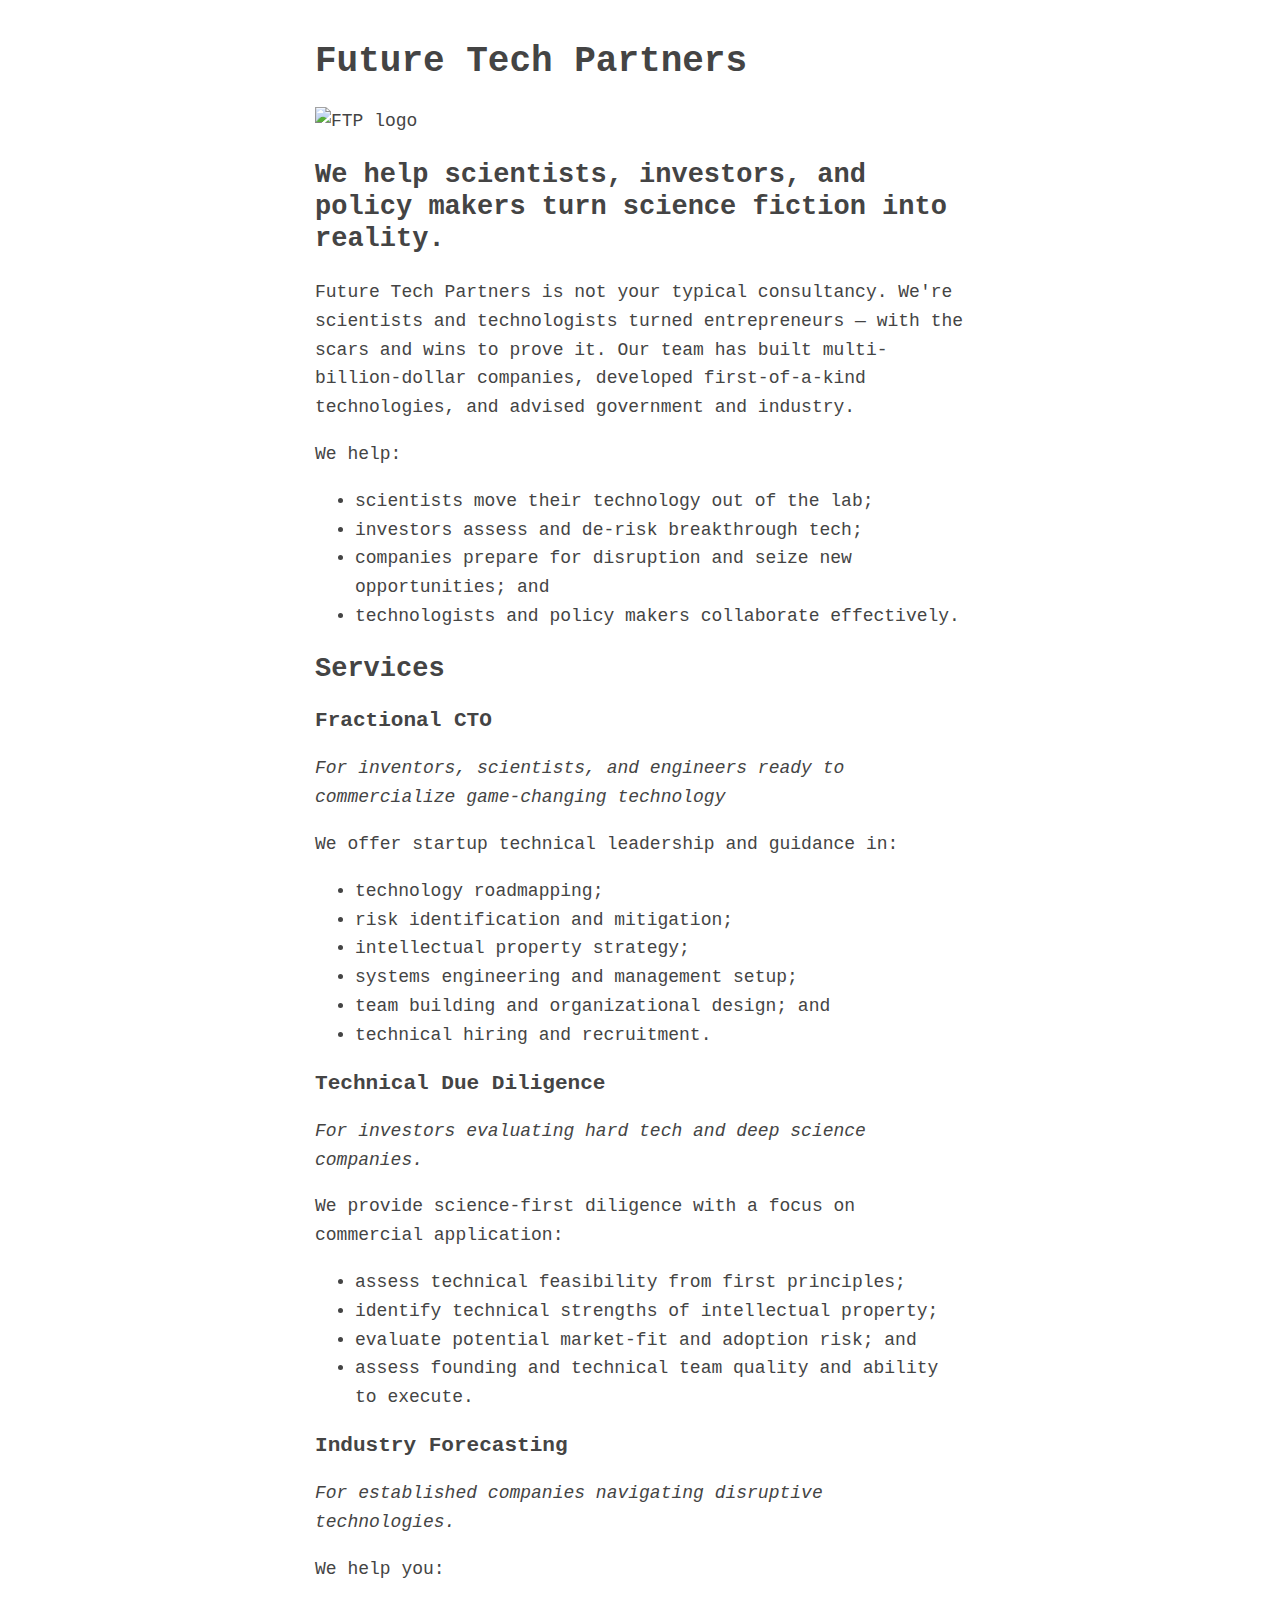
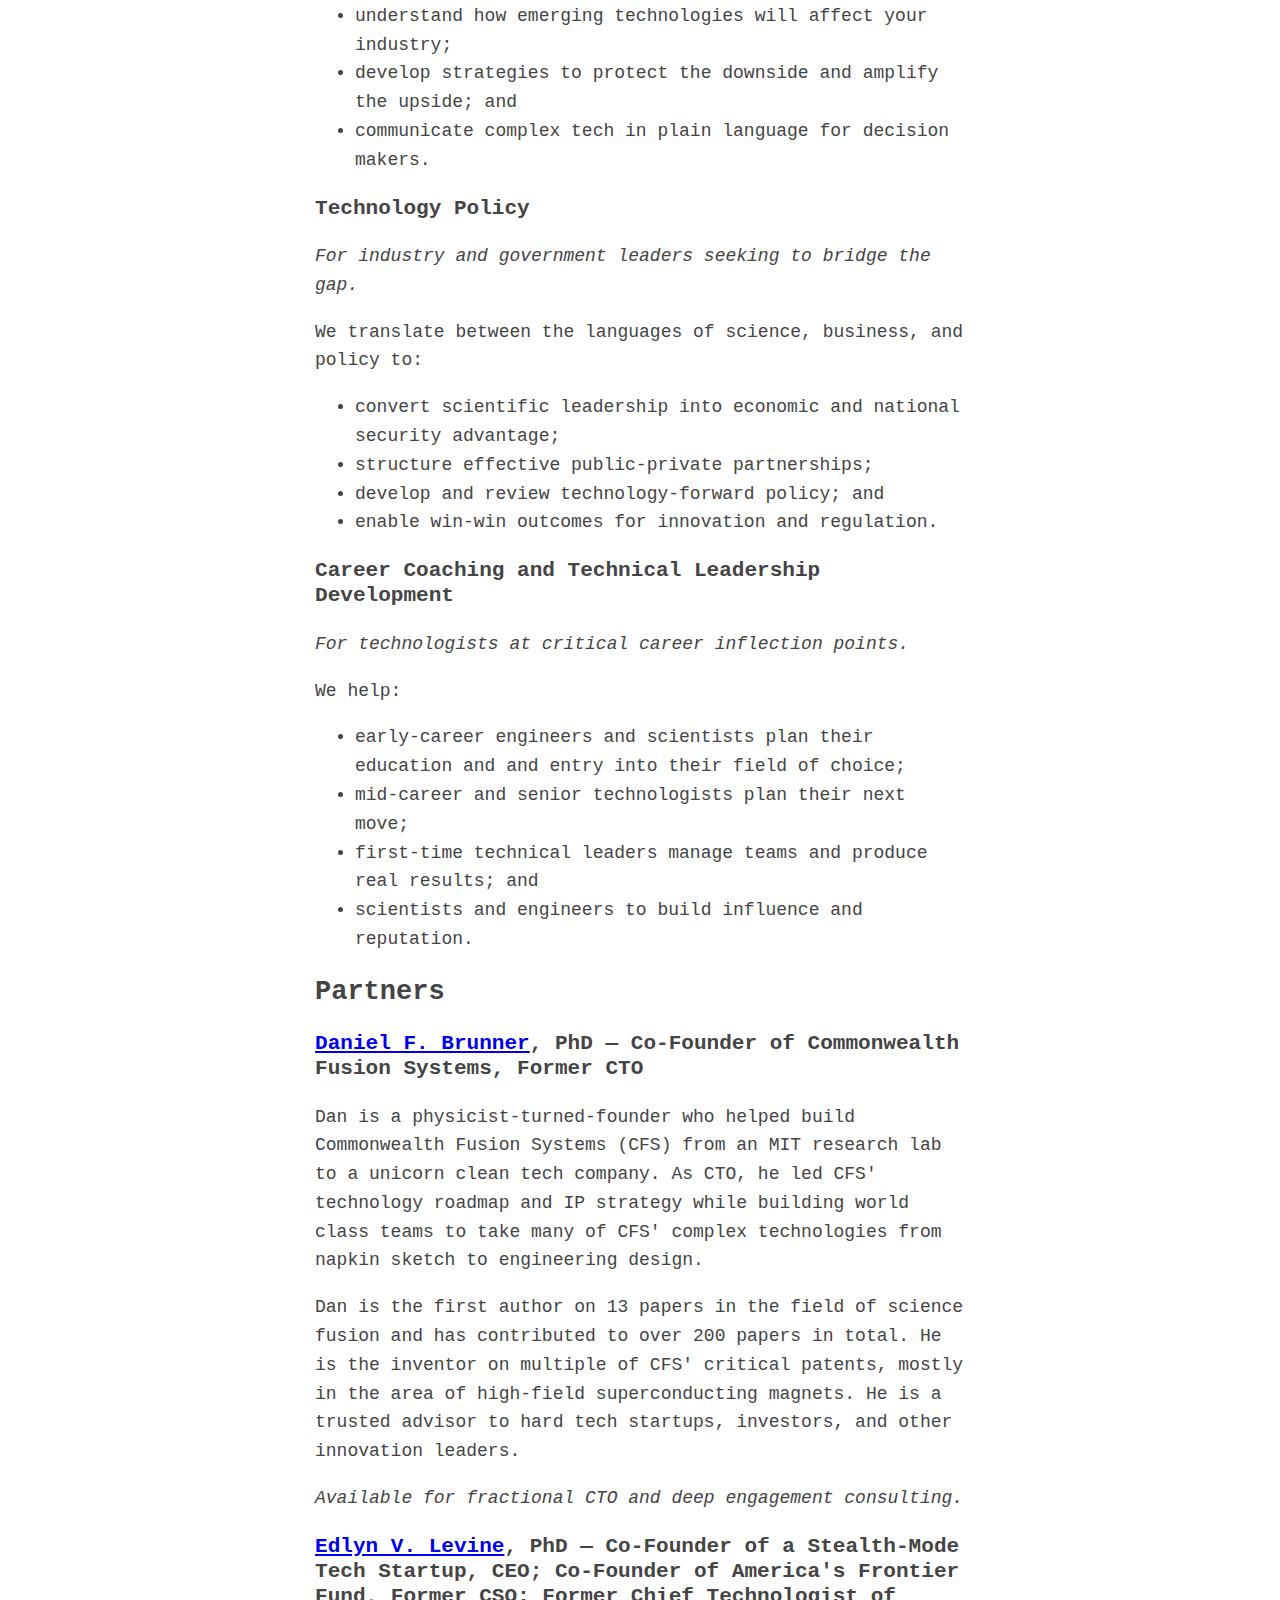
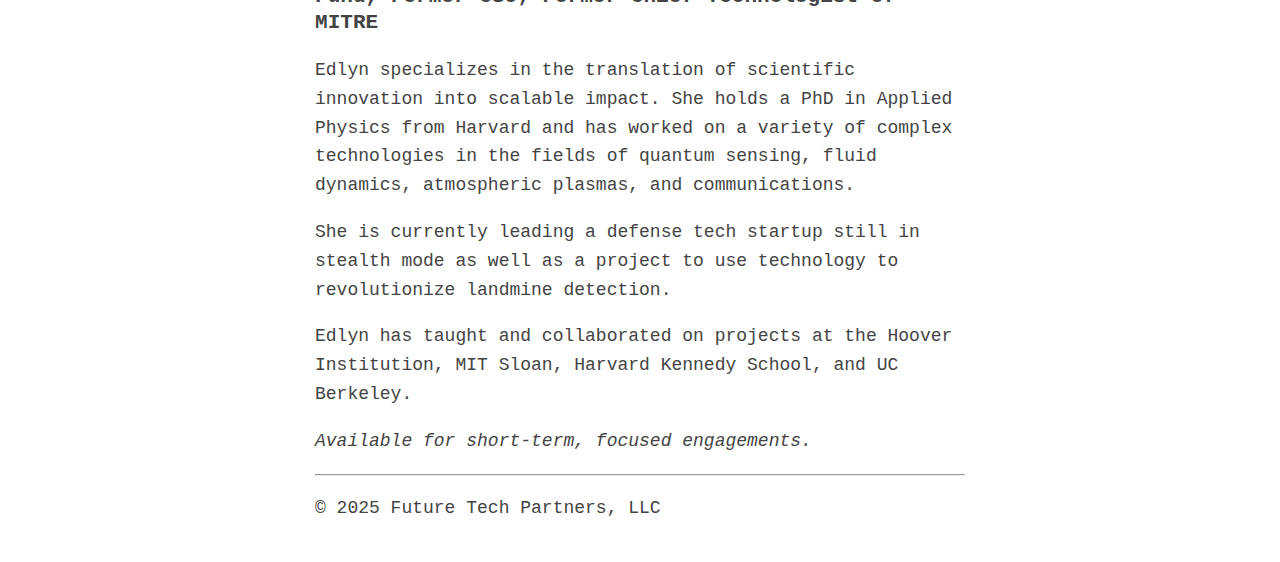
==== index.htm @ e39310c1 "Update index.htm" ====
<!DOCTYPE html>
<html>
  <head>
    <meta http-equiv="Content-Type" content="text/html; charset=UTF-8">
    <meta name="viewport" content="width=device-width, initial-scale=1">
    <title>Future Tech Partners</title>
    <style type="text/css">
      body{font-family: "Lucida Console", "Courier New", monospace;margin:40px auto;max-width:650px;line-height:1.6;font-size:18px;color:#444;padding:0 10px}h1,h2,h3{line-height:1.2}
    </style>
  </head>
  <body>
    <header>
      <h1>Future Tech Partners</h1>
	    <img src="FTP-logo.svg" alt="FTP logo", width=650>
      <h2>We help scientists, investors, and policy makers turn science fiction into reality.</h2>
      <p>
	Future Tech Partners is not your typical consultancy. We're scientists and technologists turned entrepreneurs — with the scars and wins to prove it. Our team has built multi-billion-dollar companies, developed first-of-a-kind technologies, and advised government and industry.
      </p>
      <p>
	We help:
	<ul>
	  <li>scientists move their technology out of the lab;</li>
	  <li>investors assess and de-risk breakthrough tech;</li>
	  <li>companies prepare for disruption and seize new opportunities; and</li>
	  <li>technologists and policy makers collaborate effectively.</li>
      </p>
    </header>
    <h2>Services</h2>
    <h3>Fractional CTO</h3>
    <p>
      <em>For inventors, scientists, and engineers ready to commercialize game-changing technology</em>
    </p>
    <p>
      We offer startup technical leadership and guidance in:
      <ul>
	<li>technology roadmapping;</li>
	<li>risk identification and mitigation;</li>
	<li>intellectual property strategy;</li>
	<li>systems engineering and management setup;</li>
	<li>team building and organizational design; and</li>
	<li>technical hiring and recruitment.</li>
      </ul>
      <h3>Technical Due Diligence</h3>
    <p>
      <em>For investors evaluating hard tech and deep science companies.</em>
    </p>
    <p>
      We provide science-first diligence with a focus on commercial application:
      <ul>
	<li>assess technical feasibility from first principles;</li>
	<li>identify technical strengths of intellectual property;</li>
	<li>evaluate potential market-fit and adoption risk; and</li>
	<li>assess founding and technical team quality and ability to execute.</li>
      </ul>
    </p>
    <h3>Industry Forecasting</h3>
    <p>
      <em>For established companies navigating disruptive technologies.</em>
    </p>
    <p>
      We help you:
      <ul>
	<li>understand how emerging technologies will affect your industry;</li>
	<li>develop strategies to protect the downside and amplify the upside; and</li>
	<li>communicate complex tech in plain language for decision makers.</li>
      </ul>
    </p>
    <h3>Technology Policy</h3>
    <p>
      <em>For industry and government leaders seeking to bridge the gap.</em>
    </p>
    <p>
      We translate between the languages of science, business, and policy to:
      <ul>
	<li>convert scientific leadership into economic and national security advantage;</li>
	<li>structure effective public-private partnerships;</li>
	<li>develop and review technology-forward policy; and</li>
	<li>enable win-win outcomes for innovation and regulation.</li>
      </ul>
    </p>
    <h3>Career Coaching and Technical Leadership Development</h3>
    <p>
      <em>For technologists at critical career inflection points.</em>
    </p>
    <p>
      We help:
      <ul>
	<li>early-career engineers and scientists plan their education and and entry into their field of choice;</li>
	<li>mid-career and senior technologists plan their next move;</li>
	<li>first-time technical leaders manage teams and produce real results; and</li>
	<li>scientists and engineers to build influence and reputation.</li>
      </ul>
      <h2>Partners</h2>
      <h3><a href="https://www.linkedin.com/in/dan-brunner/">Daniel F. Brunner</a>, PhD — Co-Founder of Commonwealth Fusion Systems, Former CTO</h3>
    <p>Dan is a physicist-turned-founder who helped build Commonwealth Fusion Systems (CFS) from an MIT research lab to a unicorn clean tech company. As CTO, he led CFS' technology roadmap and IP strategy while building world class teams to take many of CFS' complex technologies from napkin sketch to engineering design.</p>
    <p>Dan is the first author on 13 papers in the field of science fusion and has contributed to over 200 papers in total. He is the inventor on multiple of CFS' critical patents, mostly in the area of high-field superconducting magnets. He is a trusted advisor to hard tech startups, investors, and other innovation leaders.</p>
    <p><em>Available for fractional CTO and deep engagement consulting.</em></p>
    <h3><a href="https://www.linkedin.com/in/edlynlevine/">Edlyn V. Levine</a>, PhD — Co-Founder of a Stealth-Mode Tech Startup, CEO; Co-Founder of America's Frontier Fund, Former CSO; Former Chief Technologist of MITRE</h3>
    <p>Edlyn specializes in the translation of scientific innovation into scalable impact. She holds a PhD in Applied Physics from Harvard and has worked on a variety of complex technologies in the fields of quantum sensing, fluid dynamics, atmospheric plasmas, and communications.</p>
    <p>She is currently leading a defense tech startup still in stealth mode as well as a project to use technology to revolutionize landmine detection.</p>
    <p>Edlyn has taught and collaborated on projects at the Hoover Institution, MIT Sloan, Harvard Kennedy School, and UC Berkeley.</p>
    <p><em>Available for short-term, focused engagements.</em></p>
    <hr>
    <p>
      © 2025 Future Tech Partners, LLC 
    </p>
  </body>
</html>
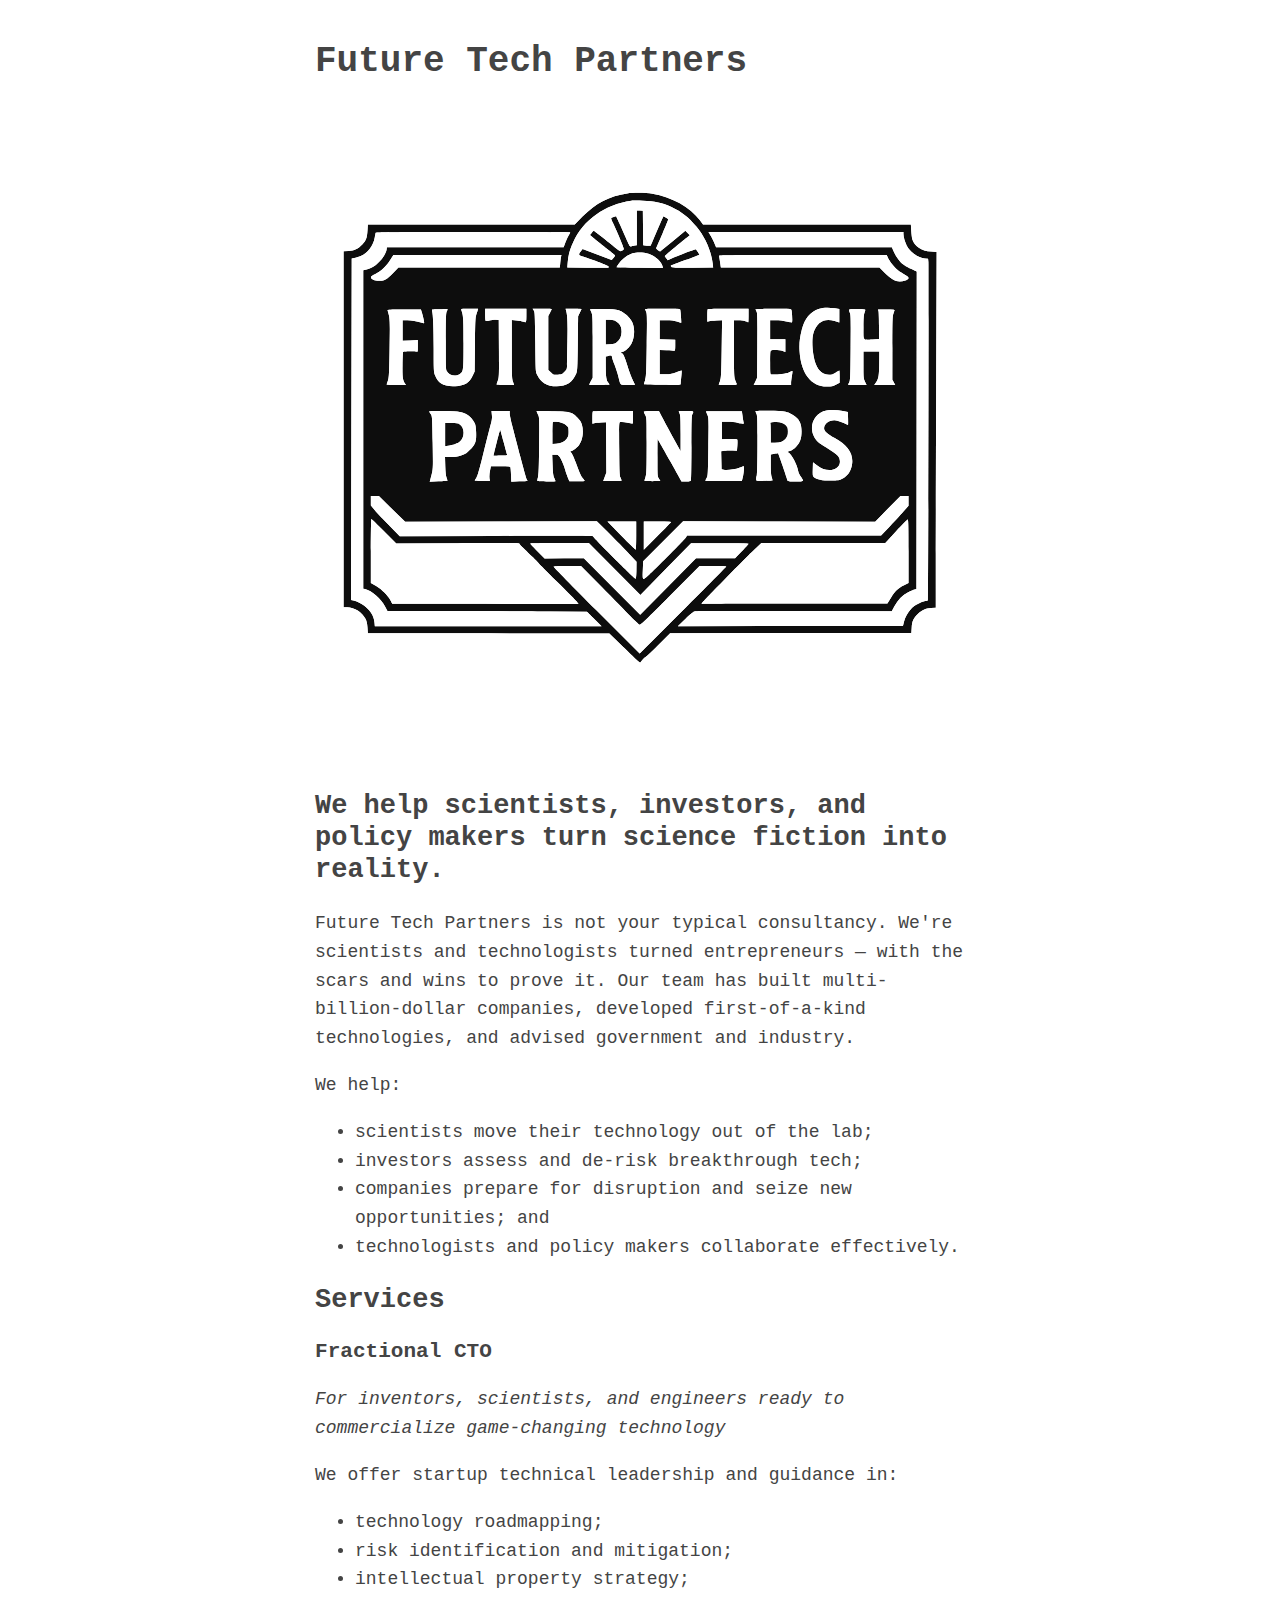
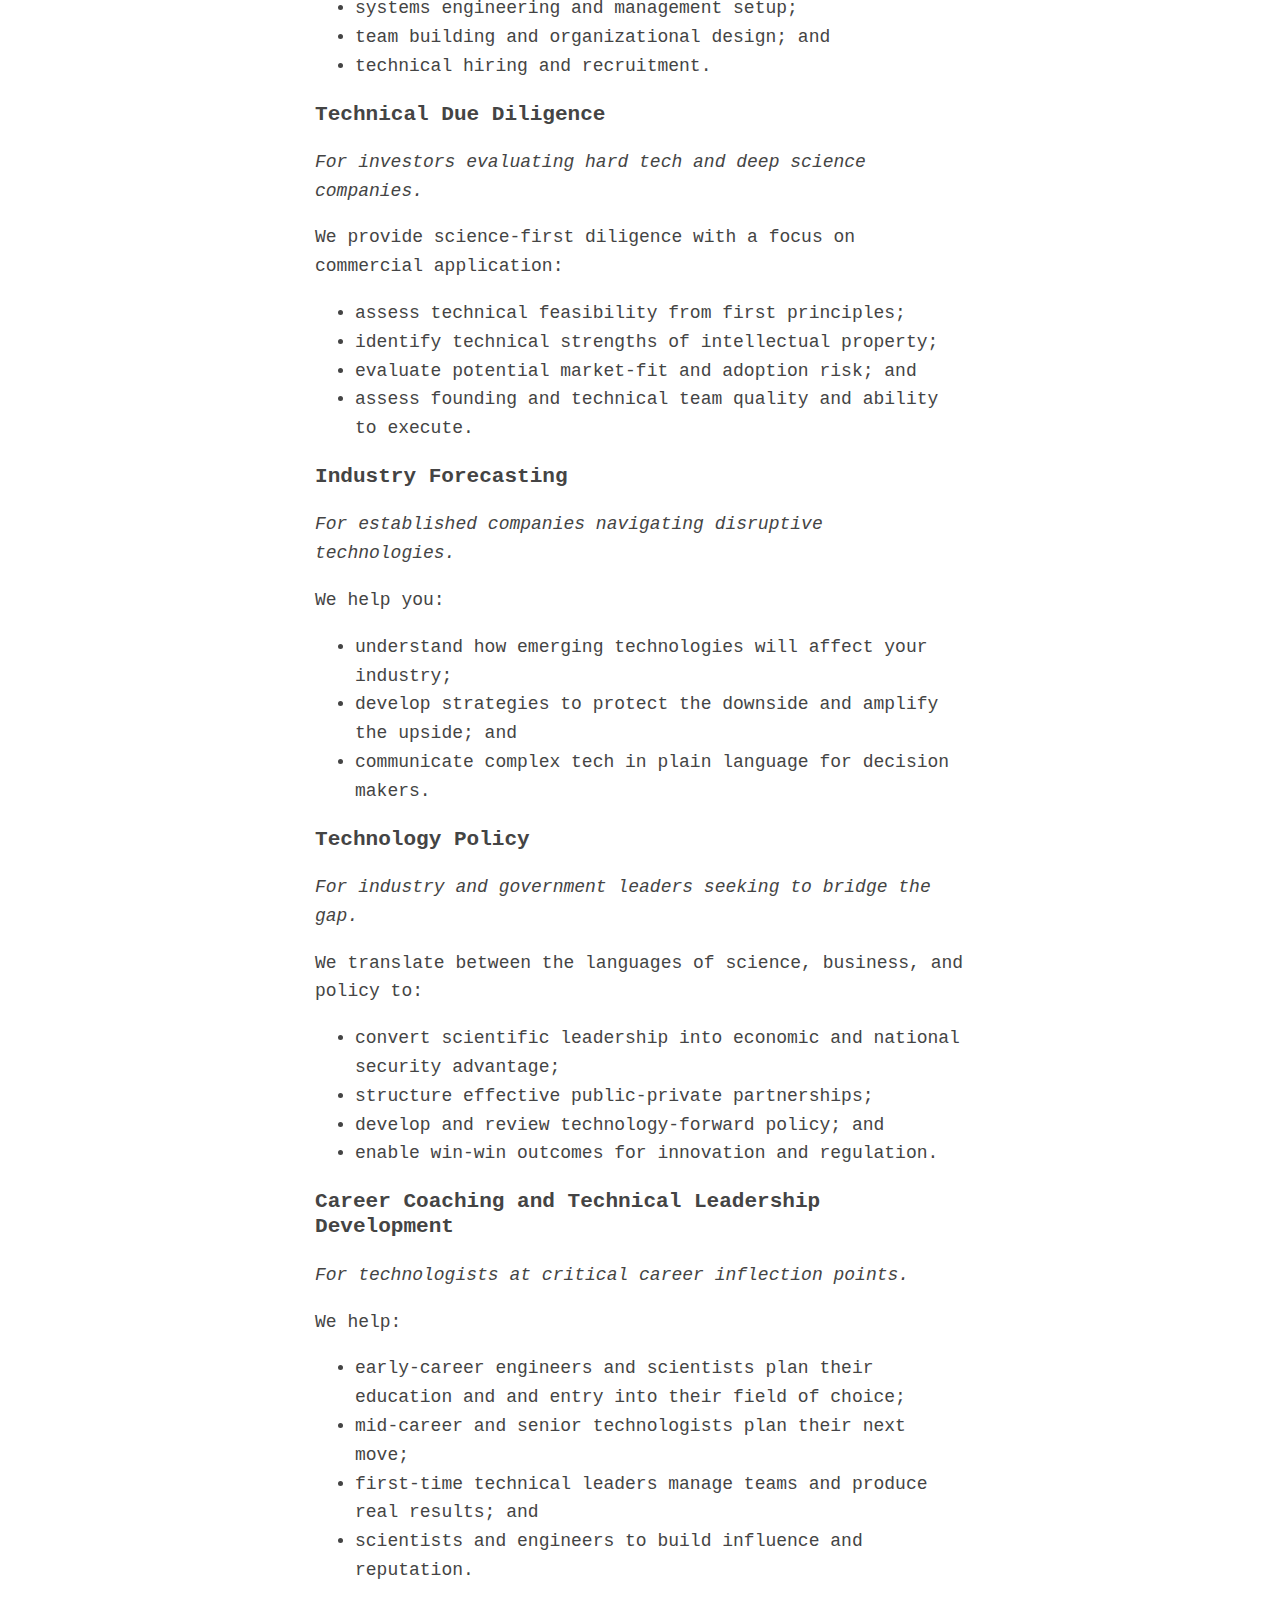
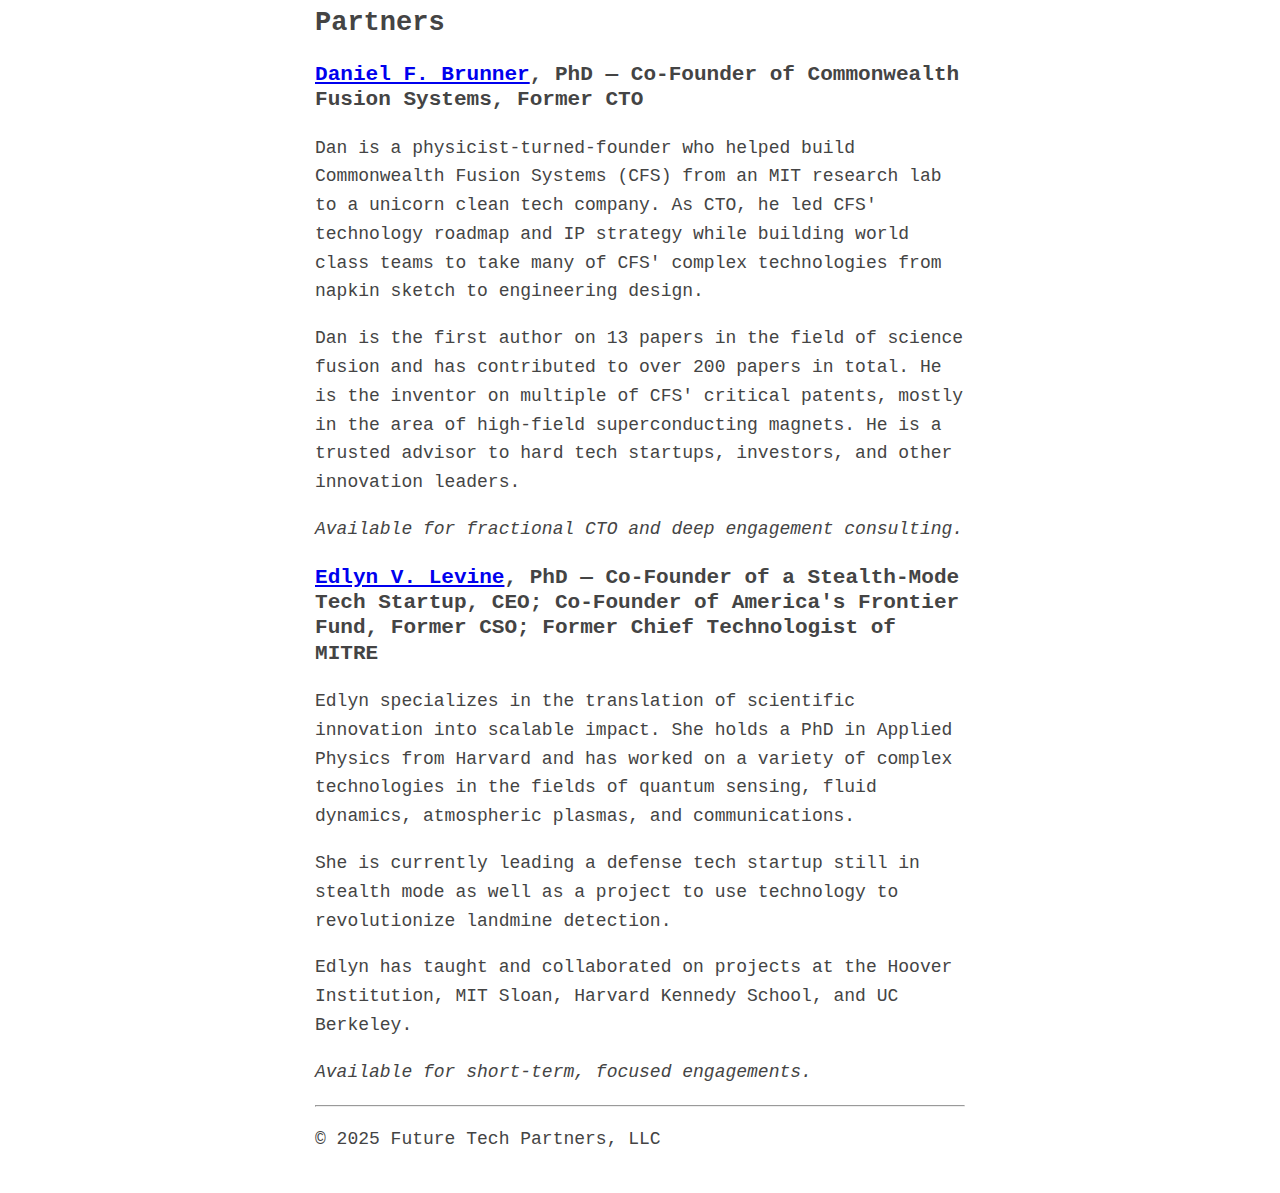
==== commit ca1bee9a: "Update index.htm" ====
--- a/index.htm
+++ b/index.htm
@@ -11,7 +11,7 @@
   <body>
     <header>
       <h1>Future Tech Partners</h1>
-	    <img src="FTP-logo.svg" alt="FTP logo", width=650>
+	    <img src="FTP-logo.svg" alt="FTP logo" style="width: 100%; height: auto;">
       <h2>We help scientists, investors, and policy makers turn science fiction into reality.</h2>
       <p>
 	Future Tech Partners is not your typical consultancy. We're scientists and technologists turned entrepreneurs — with the scars and wins to prove it. Our team has built multi-billion-dollar companies, developed first-of-a-kind technologies, and advised government and industry.
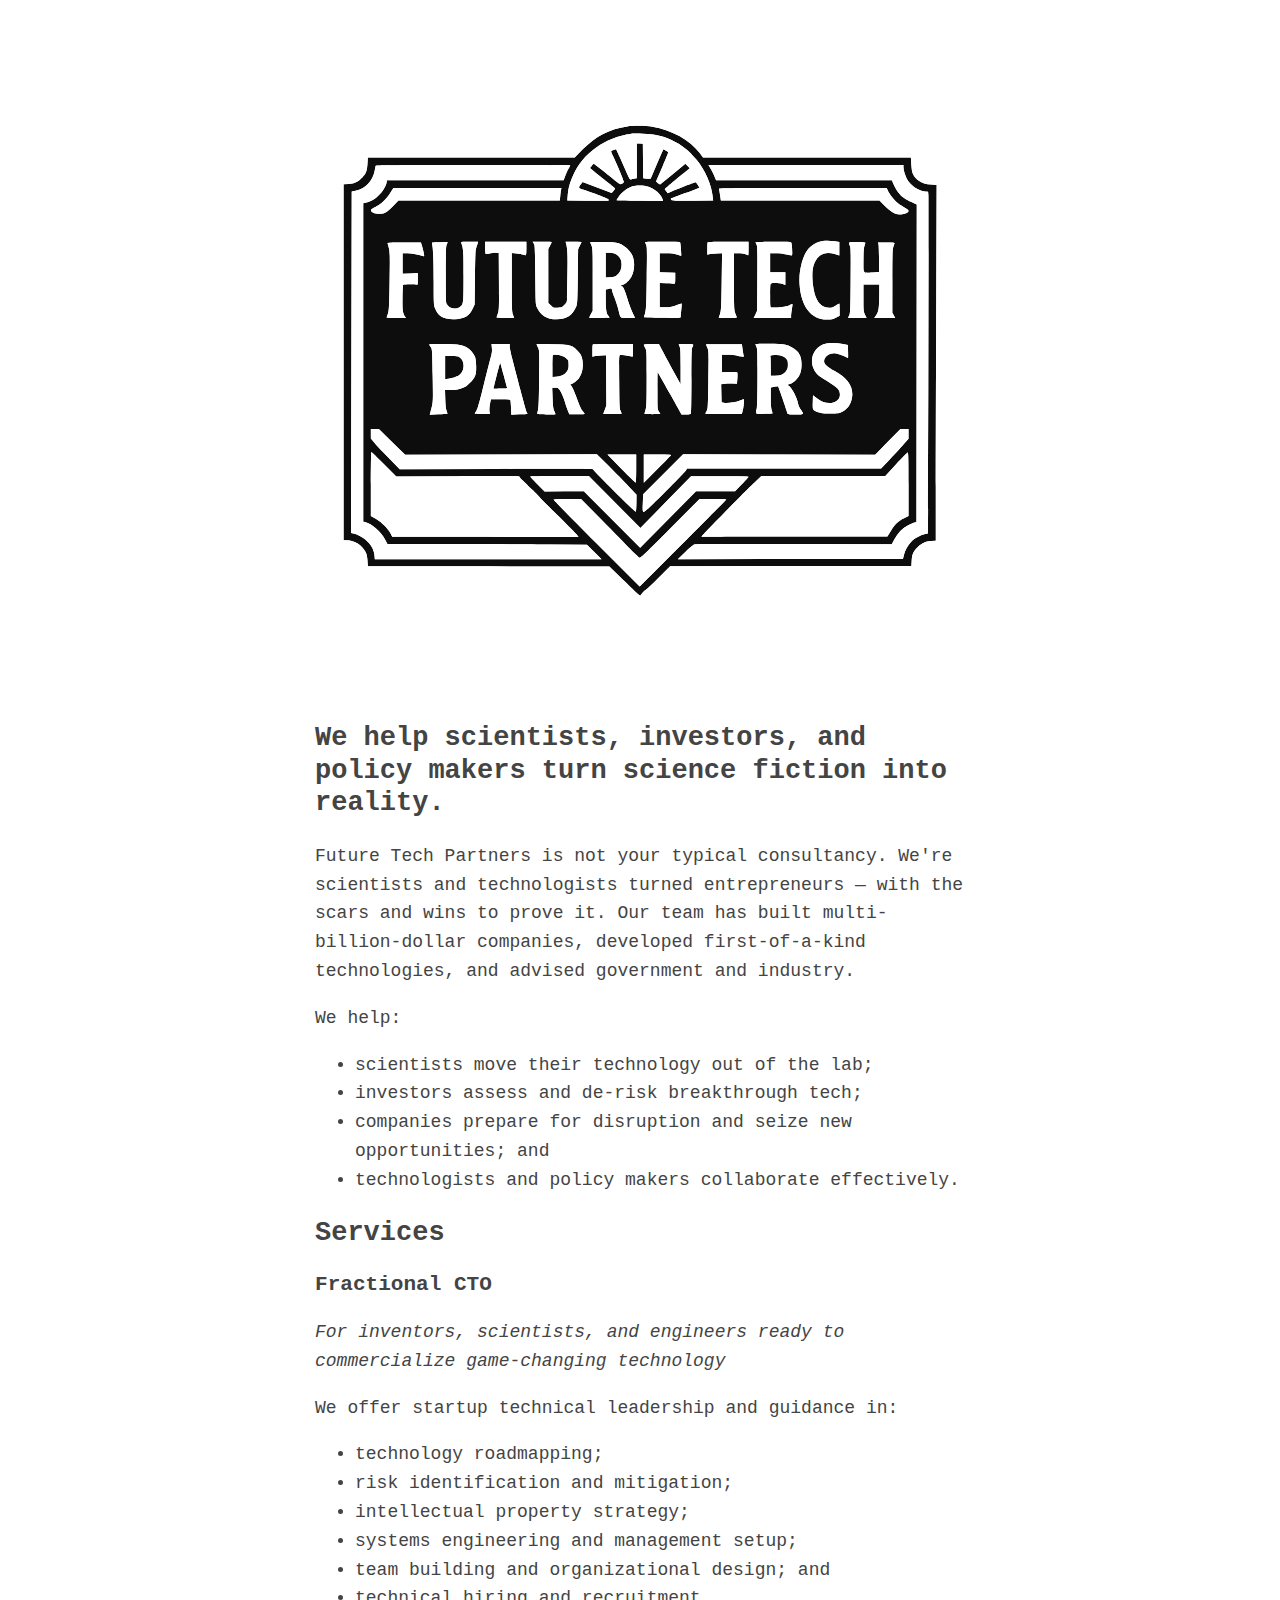
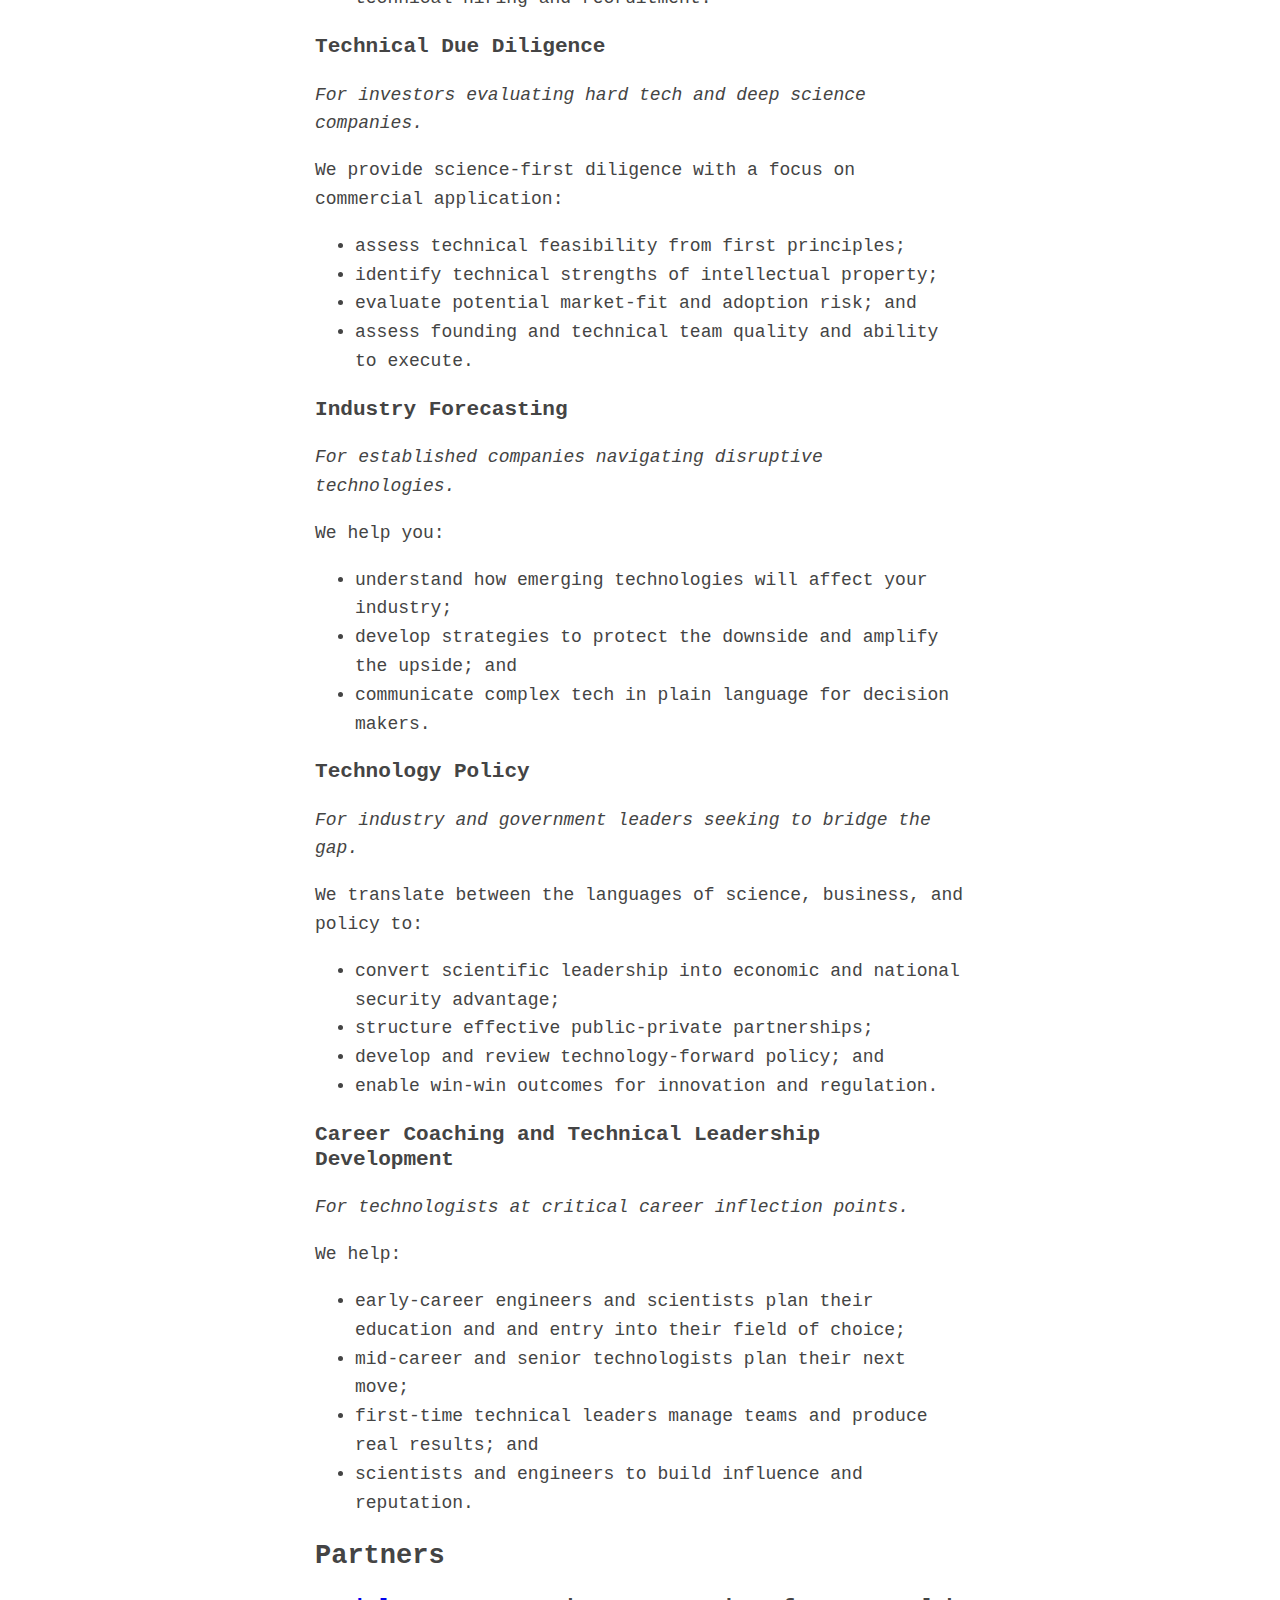
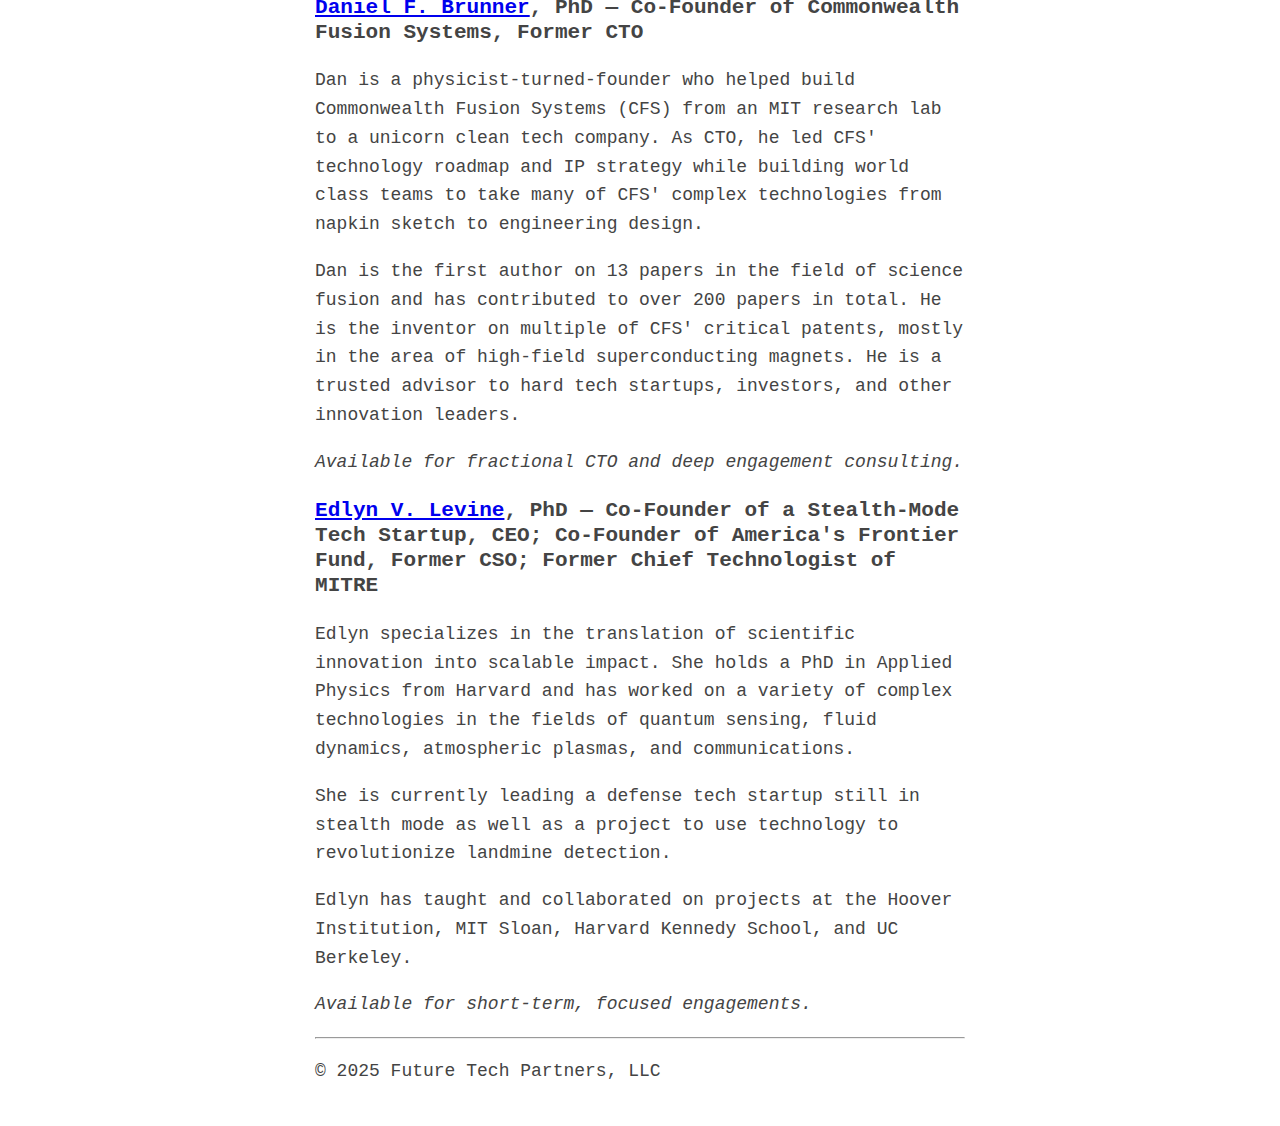
==== commit a7f78081: "Update index.htm" ====
--- a/index.htm
+++ b/index.htm
@@ -10,7 +10,6 @@
   </head>
   <body>
     <header>
-      <h1>Future Tech Partners</h1>
 	    <img src="FTP-logo.svg" alt="FTP logo" style="width: 100%; height: auto;">
       <h2>We help scientists, investors, and policy makers turn science fiction into reality.</h2>
       <p>
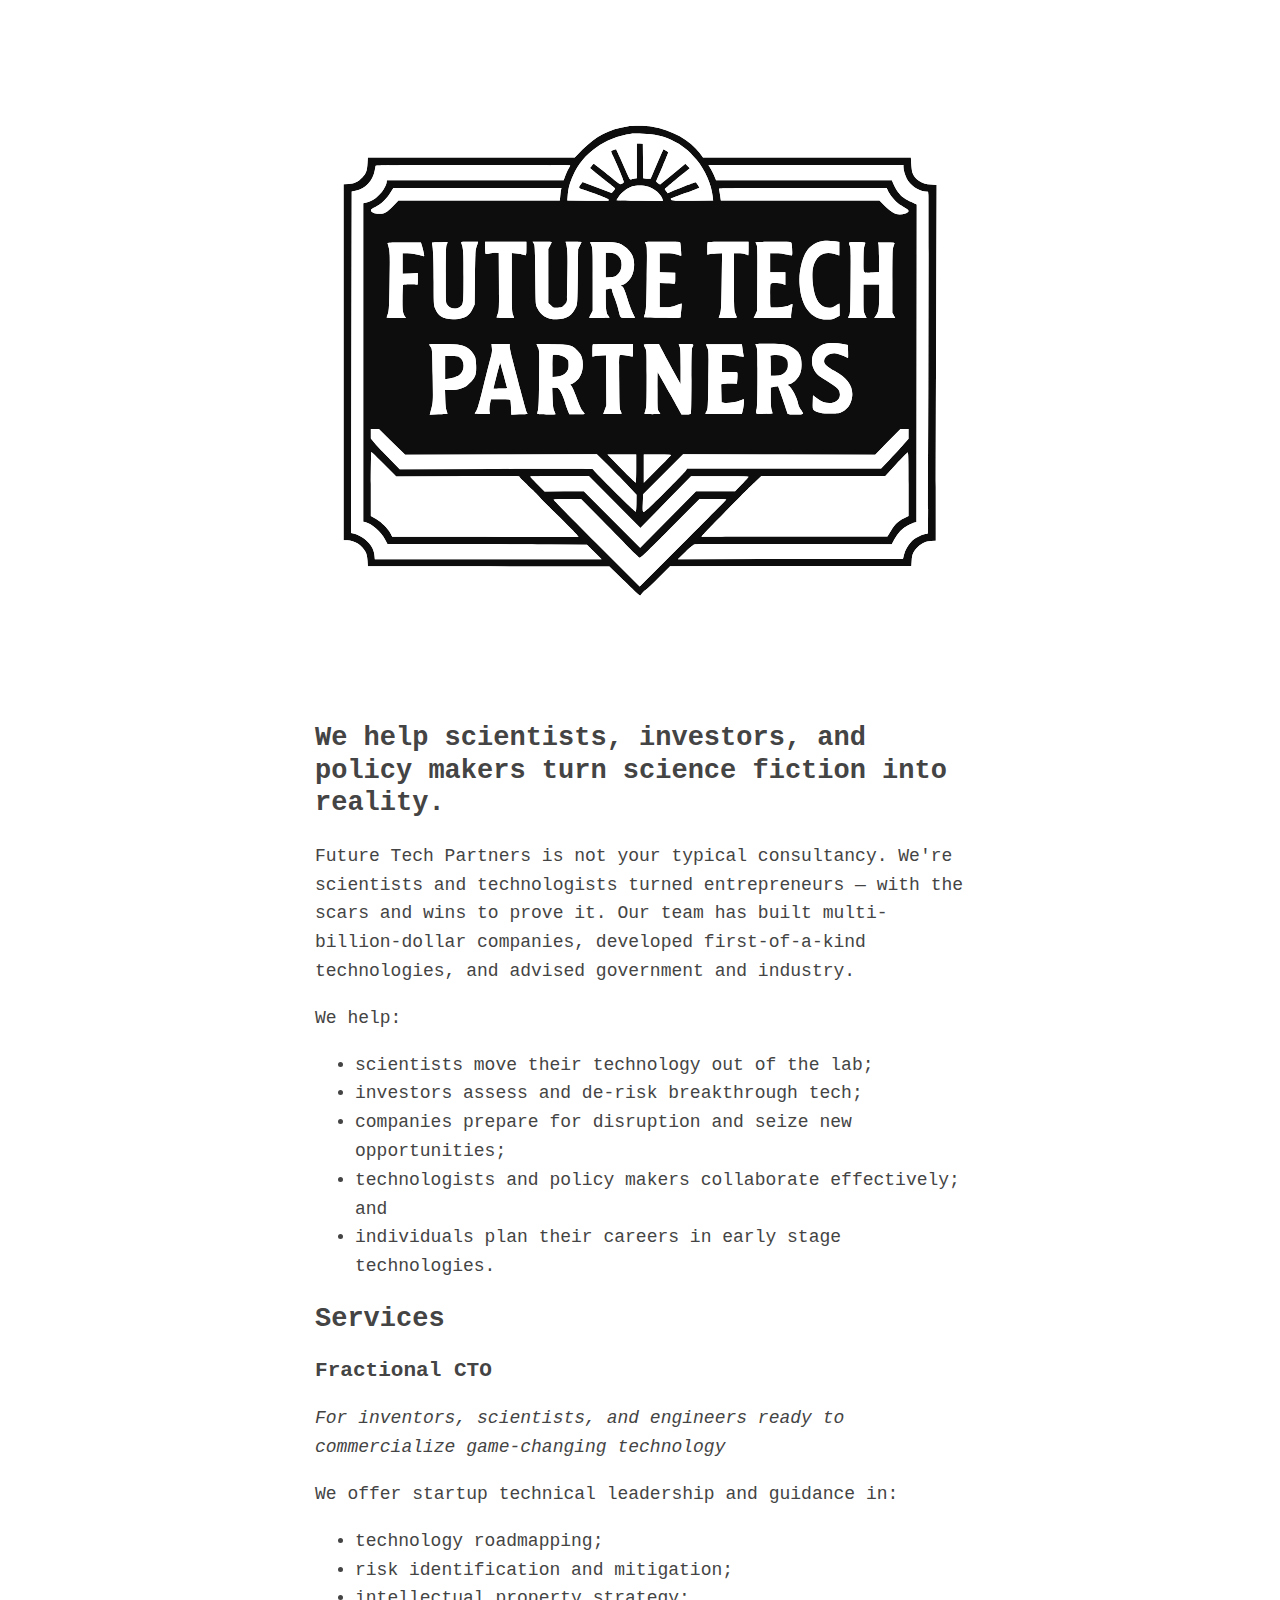
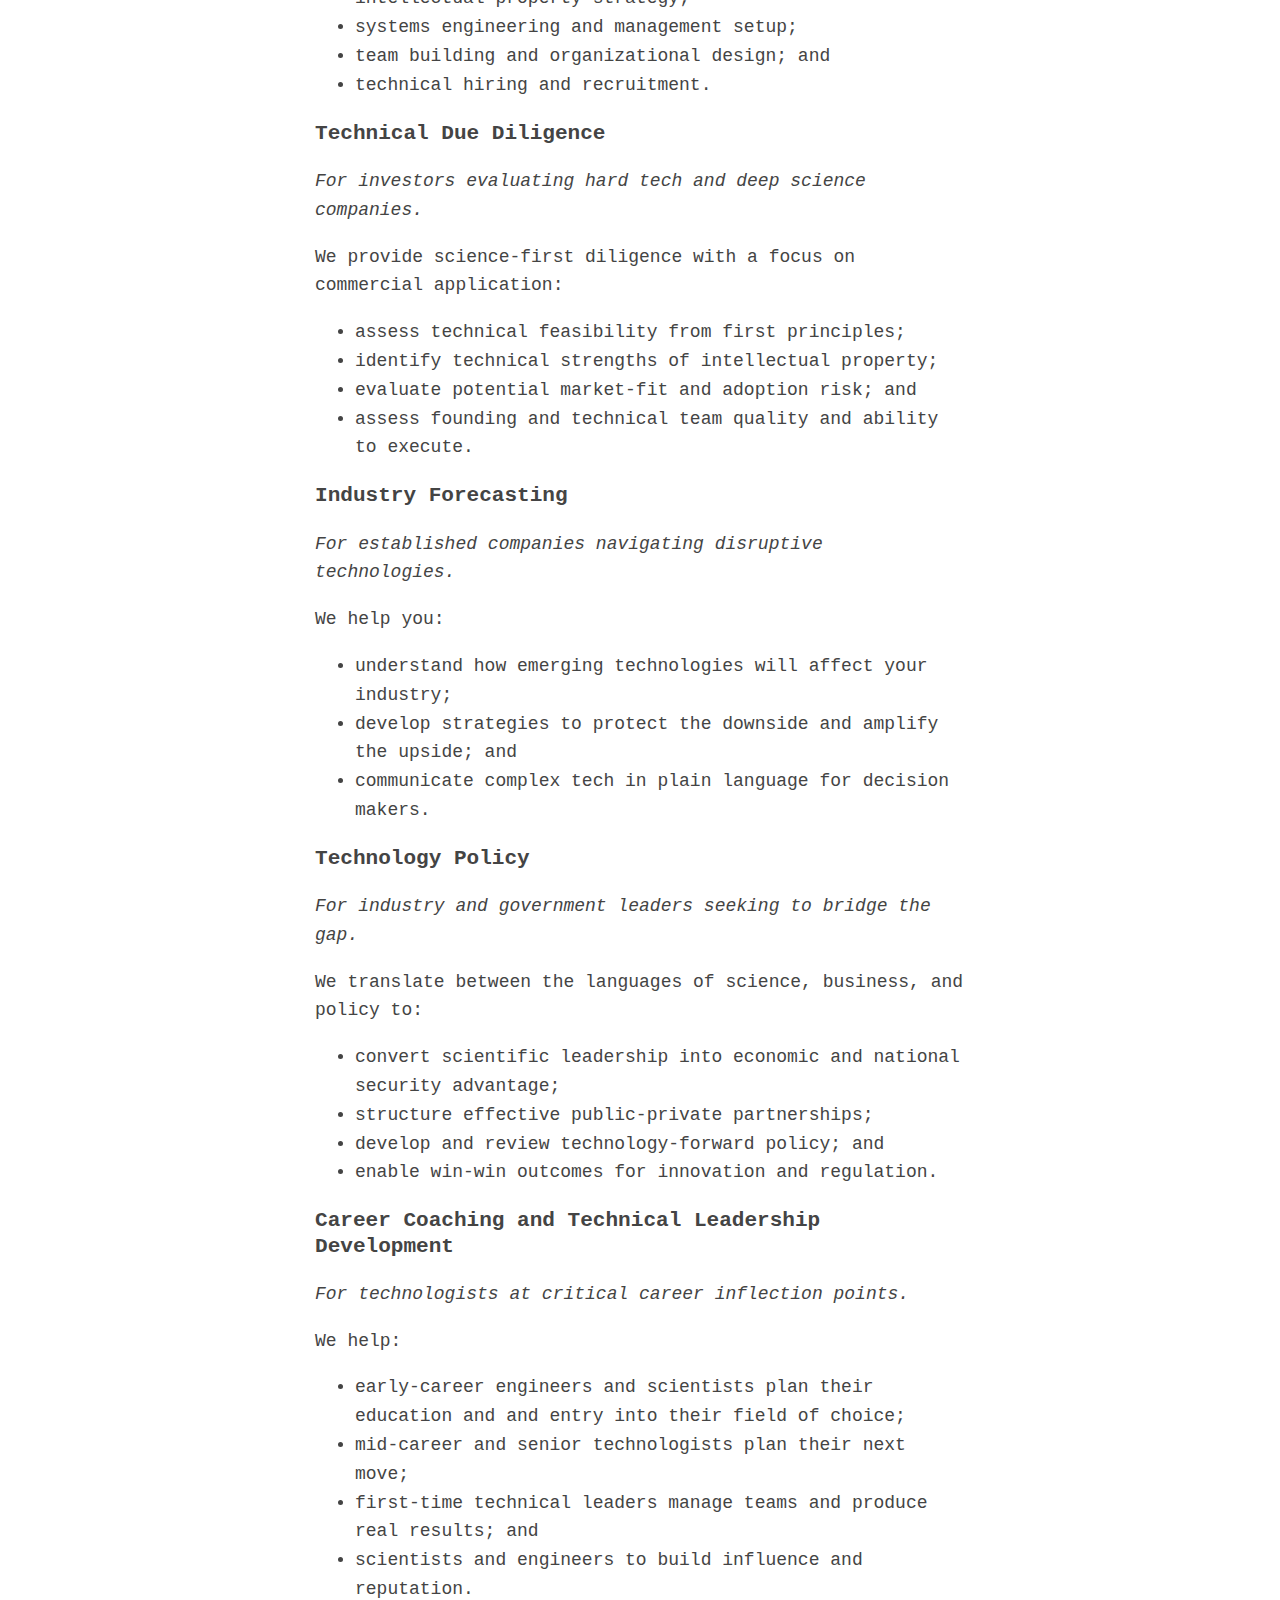
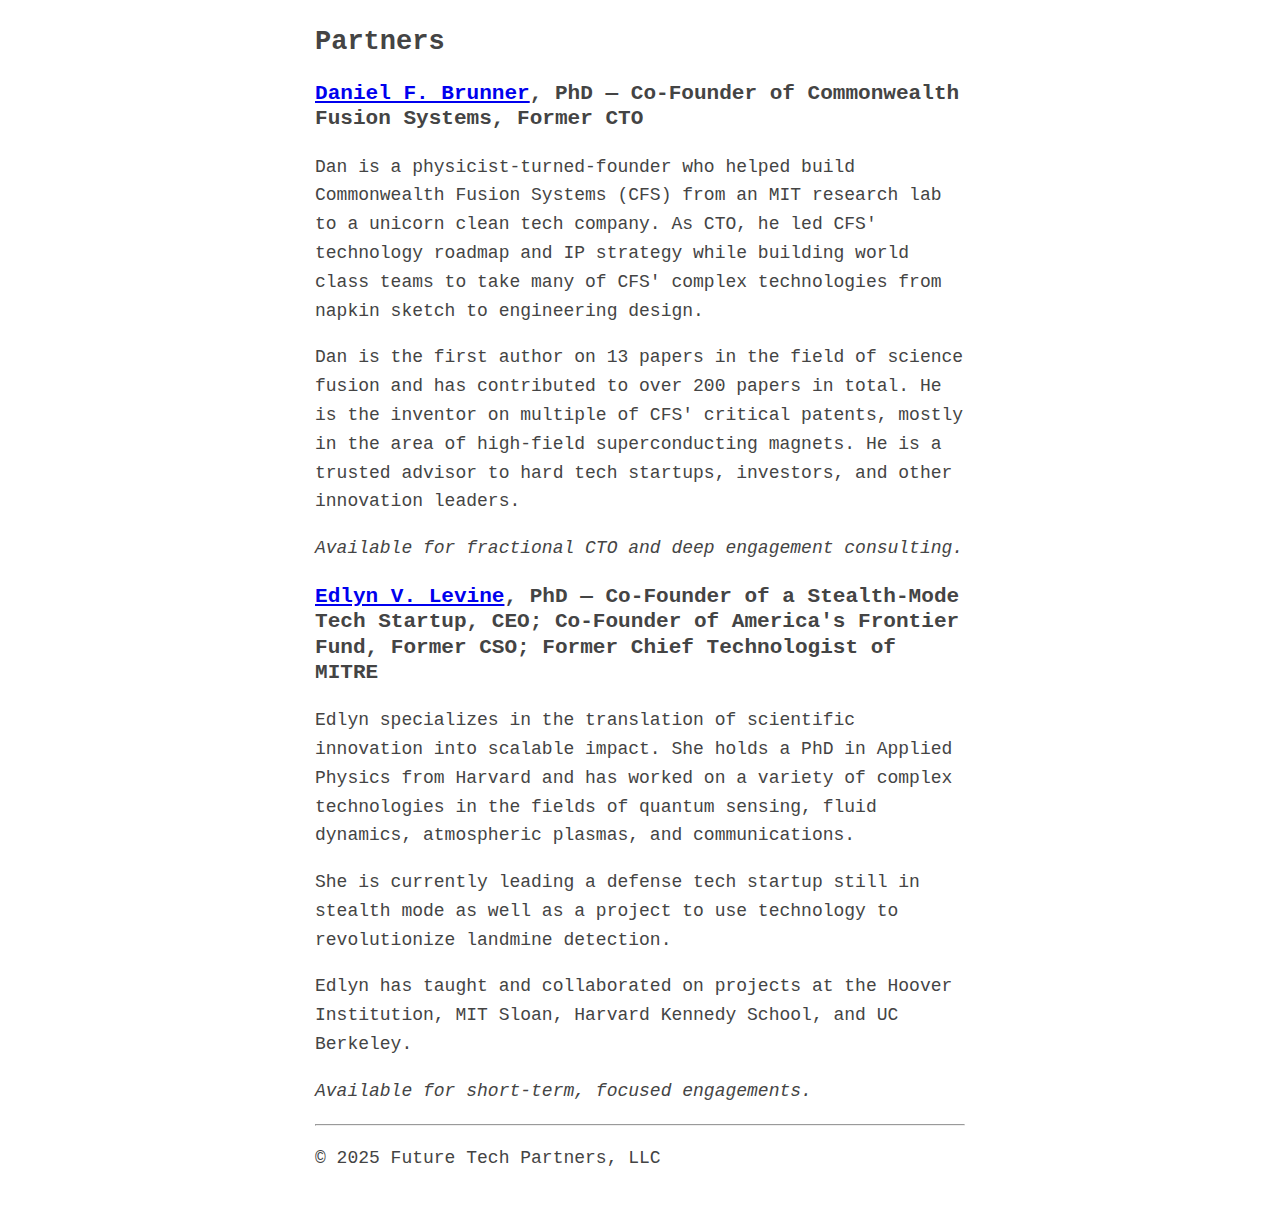
==== commit 33d1bada: "Update index.htm" ====
--- a/index.htm
+++ b/index.htm
@@ -20,8 +20,9 @@
 	<ul>
 	  <li>scientists move their technology out of the lab;</li>
 	  <li>investors assess and de-risk breakthrough tech;</li>
-	  <li>companies prepare for disruption and seize new opportunities; and</li>
-	  <li>technologists and policy makers collaborate effectively.</li>
+	  <li>companies prepare for disruption and seize new opportunities; </li>
+	  <li>technologists and policy makers collaborate effectively; and</li>
+	  <li>individuals plan their careers in early stage technologies.</li>
       </p>
     </header>
     <h2>Services</h2>
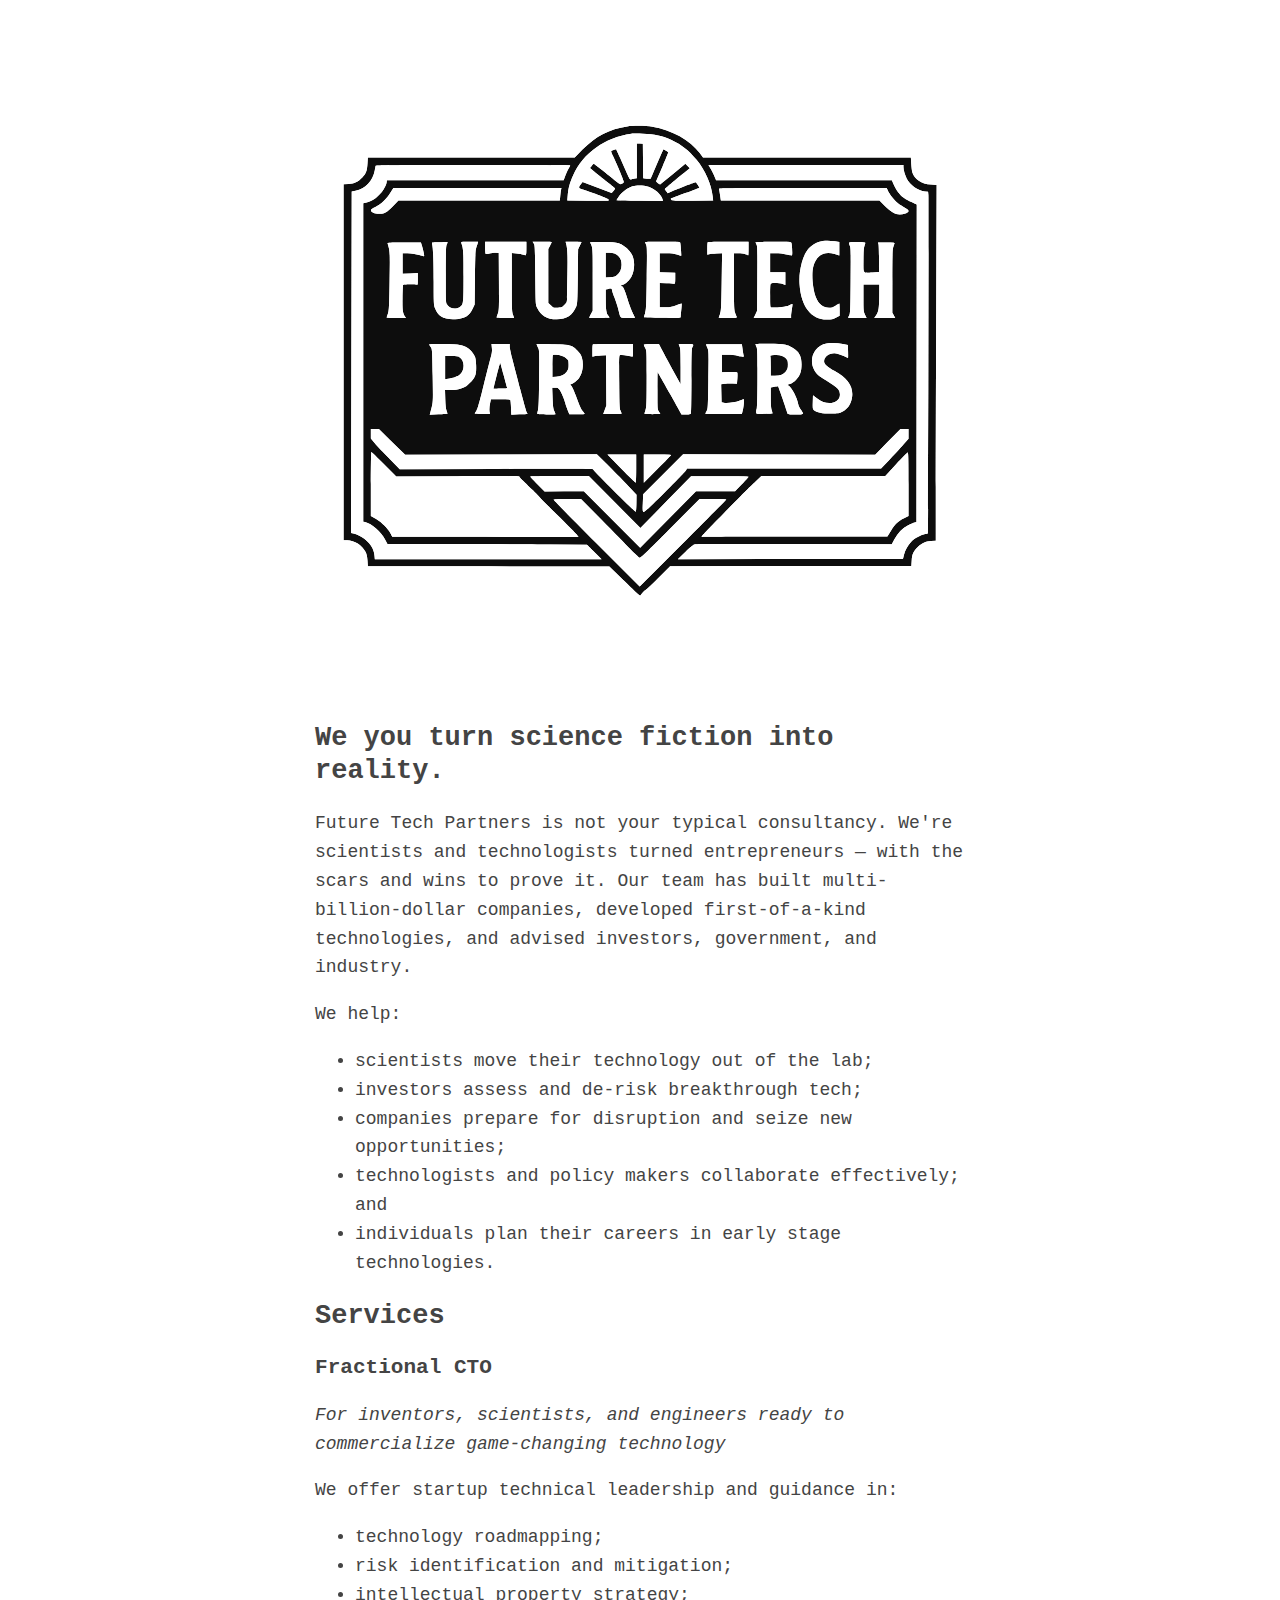
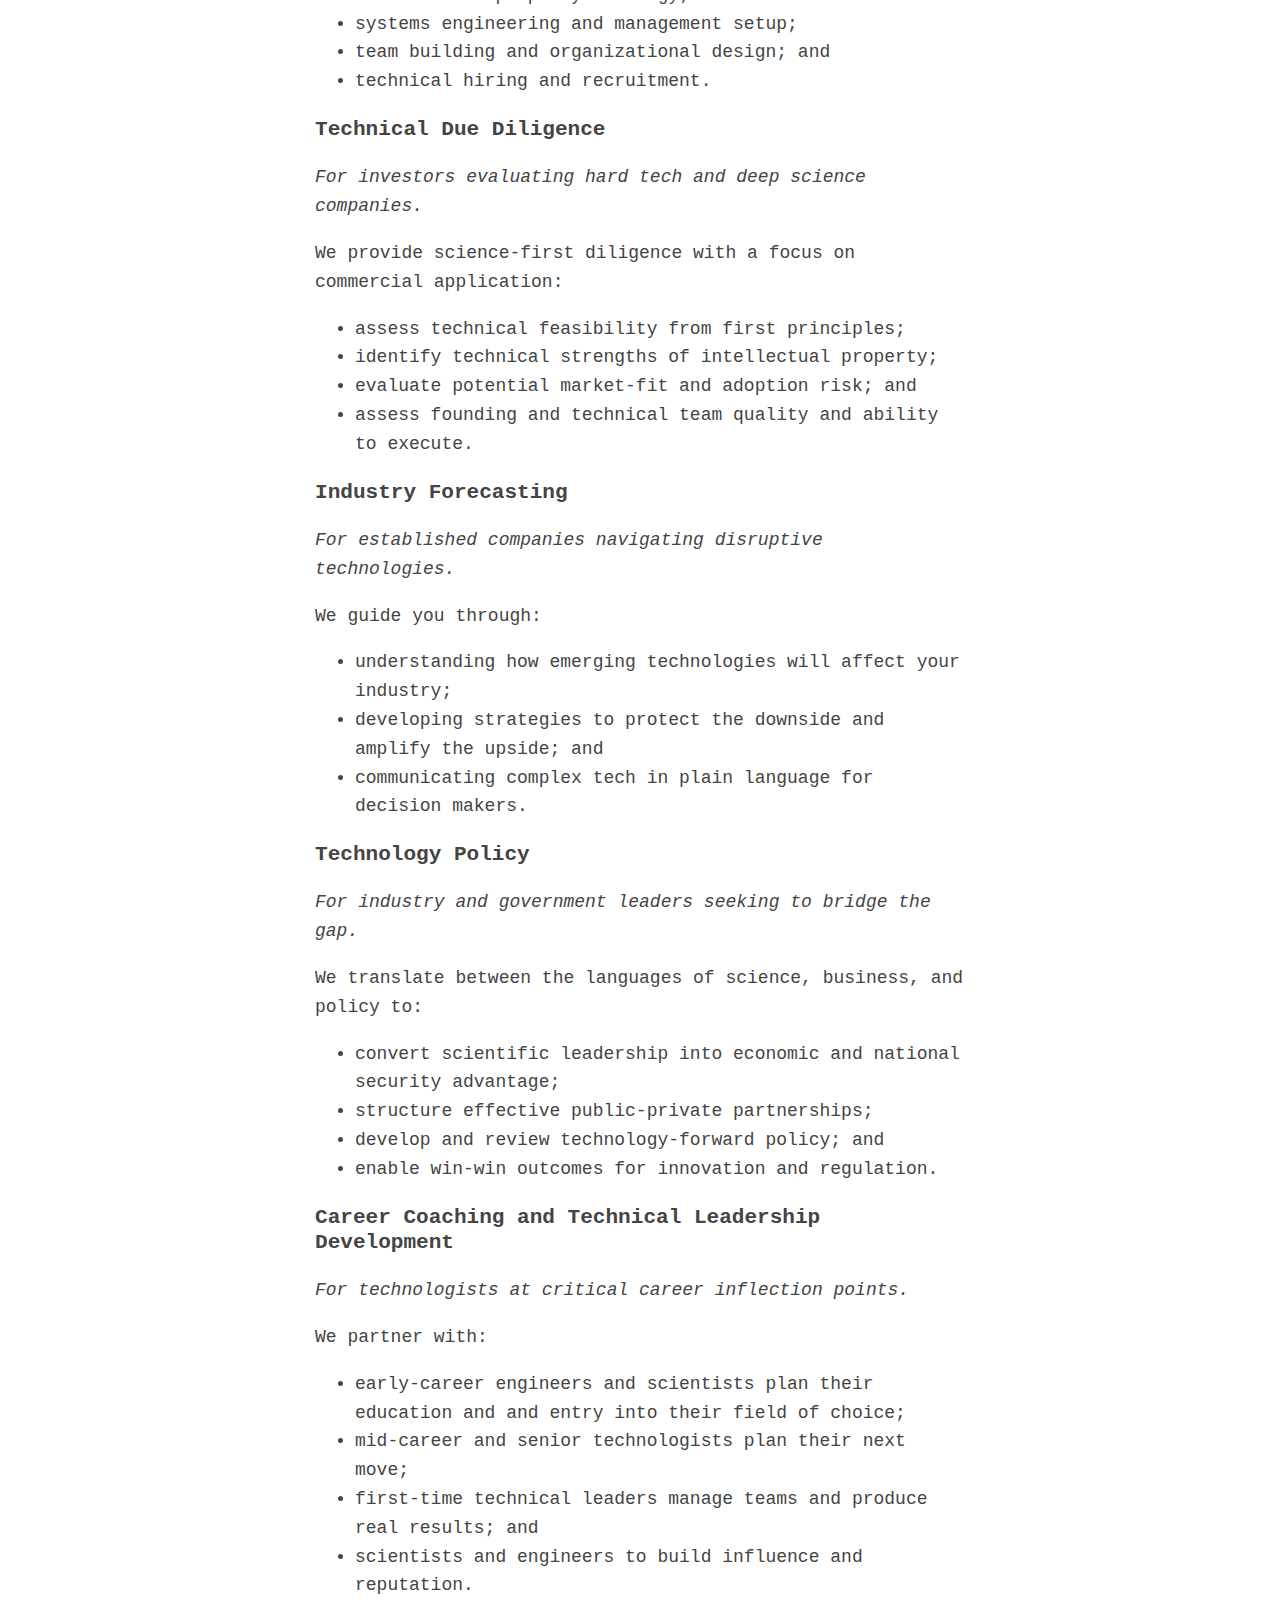
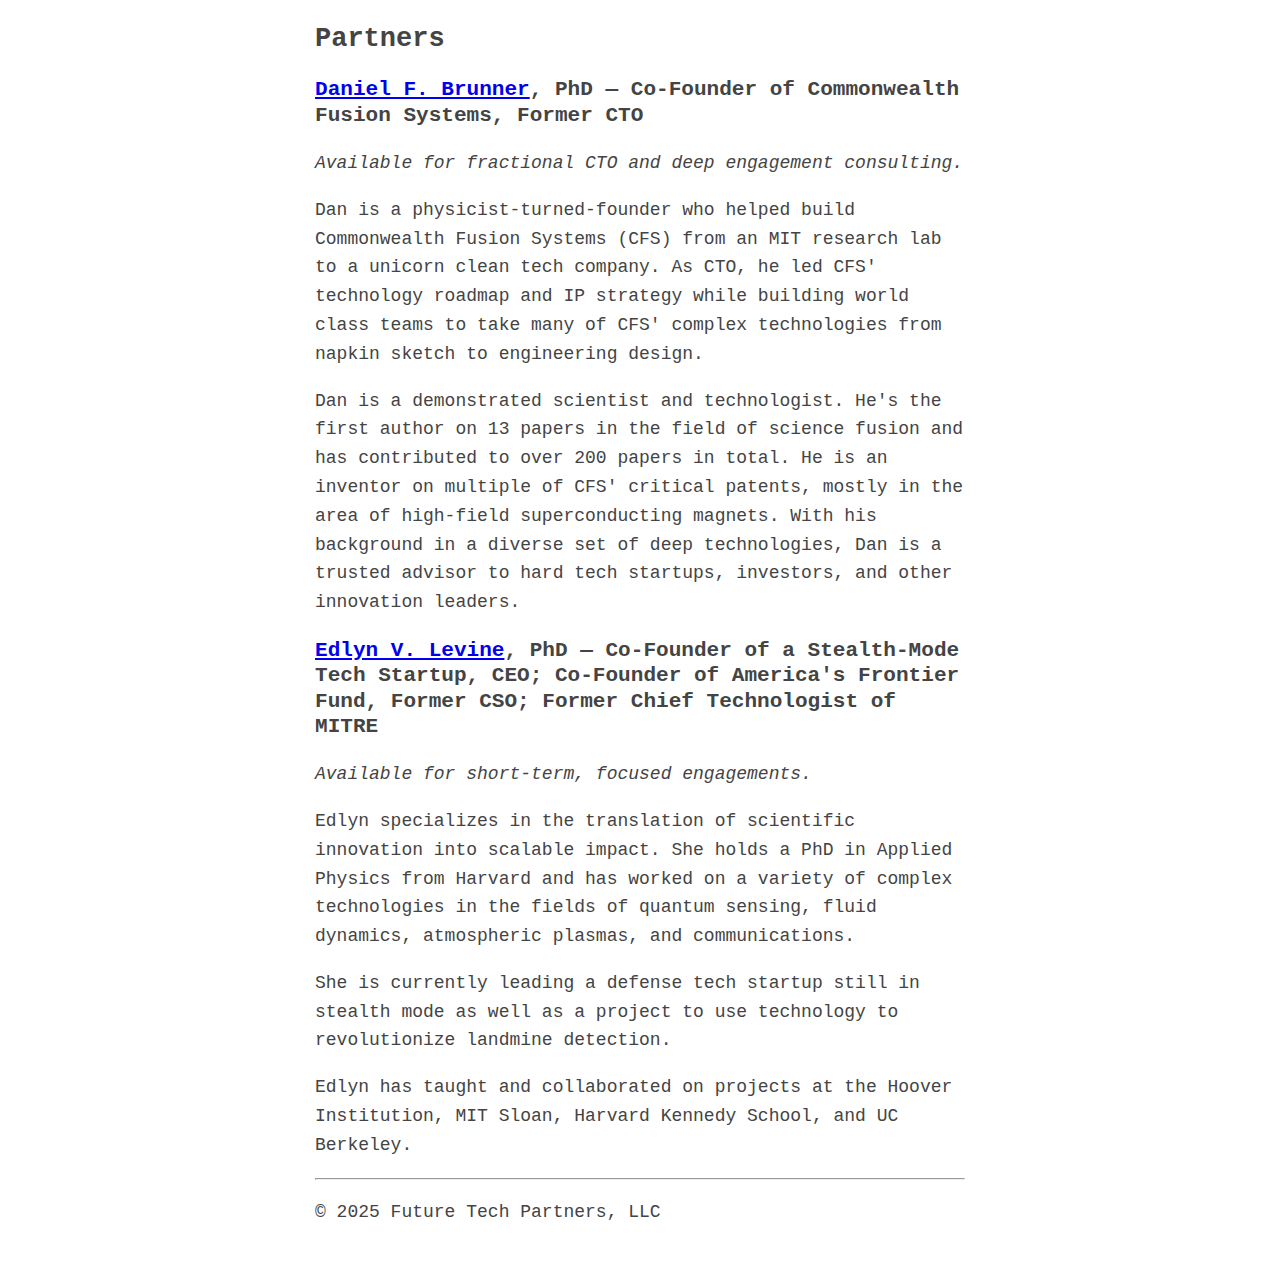
==== commit e81eba4b: "Update index.htm" ====
--- a/index.htm
+++ b/index.htm
@@ -11,9 +11,9 @@
   <body>
     <header>
 	    <img src="FTP-logo.svg" alt="FTP logo" style="width: 100%; height: auto;">
-      <h2>We help scientists, investors, and policy makers turn science fiction into reality.</h2>
+      <h2>We you turn science fiction into reality.</h2>
       <p>
-	Future Tech Partners is not your typical consultancy. We're scientists and technologists turned entrepreneurs — with the scars and wins to prove it. Our team has built multi-billion-dollar companies, developed first-of-a-kind technologies, and advised government and industry.
+	Future Tech Partners is not your typical consultancy. We're scientists and technologists turned entrepreneurs — with the scars and wins to prove it. Our team has built multi-billion-dollar companies, developed first-of-a-kind technologies, and advised investors, government, and industry.
       </p>
       <p>
 	We help:
@@ -58,11 +58,11 @@
       <em>For established companies navigating disruptive technologies.</em>
     </p>
     <p>
-      We help you:
+      We guide you through:
       <ul>
-	<li>understand how emerging technologies will affect your industry;</li>
-	<li>develop strategies to protect the downside and amplify the upside; and</li>
-	<li>communicate complex tech in plain language for decision makers.</li>
+	<li>understanding how emerging technologies will affect your industry;</li>
+	<li>developing strategies to protect the downside and amplify the upside; and</li>
+	<li>communicating complex tech in plain language for decision makers.</li>
       </ul>
     </p>
     <h3>Technology Policy</h3>
@@ -83,7 +83,7 @@
       <em>For technologists at critical career inflection points.</em>
     </p>
     <p>
-      We help:
+      We partner with:
       <ul>
 	<li>early-career engineers and scientists plan their education and and entry into their field of choice;</li>
 	<li>mid-career and senior technologists plan their next move;</li>
@@ -92,14 +92,27 @@
       </ul>
       <h2>Partners</h2>
       <h3><a href="https://www.linkedin.com/in/dan-brunner/">Daniel F. Brunner</a>, PhD — Co-Founder of Commonwealth Fusion Systems, Former CTO</h3>
-    <p>Dan is a physicist-turned-founder who helped build Commonwealth Fusion Systems (CFS) from an MIT research lab to a unicorn clean tech company. As CTO, he led CFS' technology roadmap and IP strategy while building world class teams to take many of CFS' complex technologies from napkin sketch to engineering design.</p>
-    <p>Dan is the first author on 13 papers in the field of science fusion and has contributed to over 200 papers in total. He is the inventor on multiple of CFS' critical patents, mostly in the area of high-field superconducting magnets. He is a trusted advisor to hard tech startups, investors, and other innovation leaders.</p>
-    <p><em>Available for fractional CTO and deep engagement consulting.</em></p>
+	  
+    <p>
+	    <em>Available for fractional CTO and deep engagement consulting.</em>
+    </p>
+    <p>
+	    Dan is a physicist-turned-founder who helped build Commonwealth Fusion Systems (CFS) from an MIT research lab to a unicorn clean tech company. As CTO, he led CFS' technology roadmap and IP strategy while building world class teams to take many of CFS' complex technologies from napkin sketch to engineering design.
+    </p>
+    <p>
+	    Dan is a demonstrated scientist and technologist. He's the first author on 13 papers in the field of science fusion and has contributed to over 200 papers in total. He is an inventor on multiple of CFS' critical patents, mostly in the area of high-field superconducting magnets. With his background in a diverse set of deep technologies, Dan is a trusted advisor to hard tech startups, investors, and other innovation leaders.
+    </p>
     <h3><a href="https://www.linkedin.com/in/edlynlevine/">Edlyn V. Levine</a>, PhD — Co-Founder of a Stealth-Mode Tech Startup, CEO; Co-Founder of America's Frontier Fund, Former CSO; Former Chief Technologist of MITRE</h3>
-    <p>Edlyn specializes in the translation of scientific innovation into scalable impact. She holds a PhD in Applied Physics from Harvard and has worked on a variety of complex technologies in the fields of quantum sensing, fluid dynamics, atmospheric plasmas, and communications.</p>
-    <p>She is currently leading a defense tech startup still in stealth mode as well as a project to use technology to revolutionize landmine detection.</p>
-    <p>Edlyn has taught and collaborated on projects at the Hoover Institution, MIT Sloan, Harvard Kennedy School, and UC Berkeley.</p>
     <p><em>Available for short-term, focused engagements.</em></p>
+	  <p>
+		  Edlyn specializes in the translation of scientific innovation into scalable impact. She holds a PhD in Applied Physics from Harvard and has worked on a variety of complex technologies in the fields of quantum sensing, fluid dynamics, atmospheric plasmas, and communications.
+    </p>
+    <p>
+	    She is currently leading a defense tech startup still in stealth mode as well as a project to use technology to revolutionize landmine detection.
+    </p>
+    <p>
+	    Edlyn has taught and collaborated on projects at the Hoover Institution, MIT Sloan, Harvard Kennedy School, and UC Berkeley.
+    </p>
     <hr>
     <p>
       © 2025 Future Tech Partners, LLC 
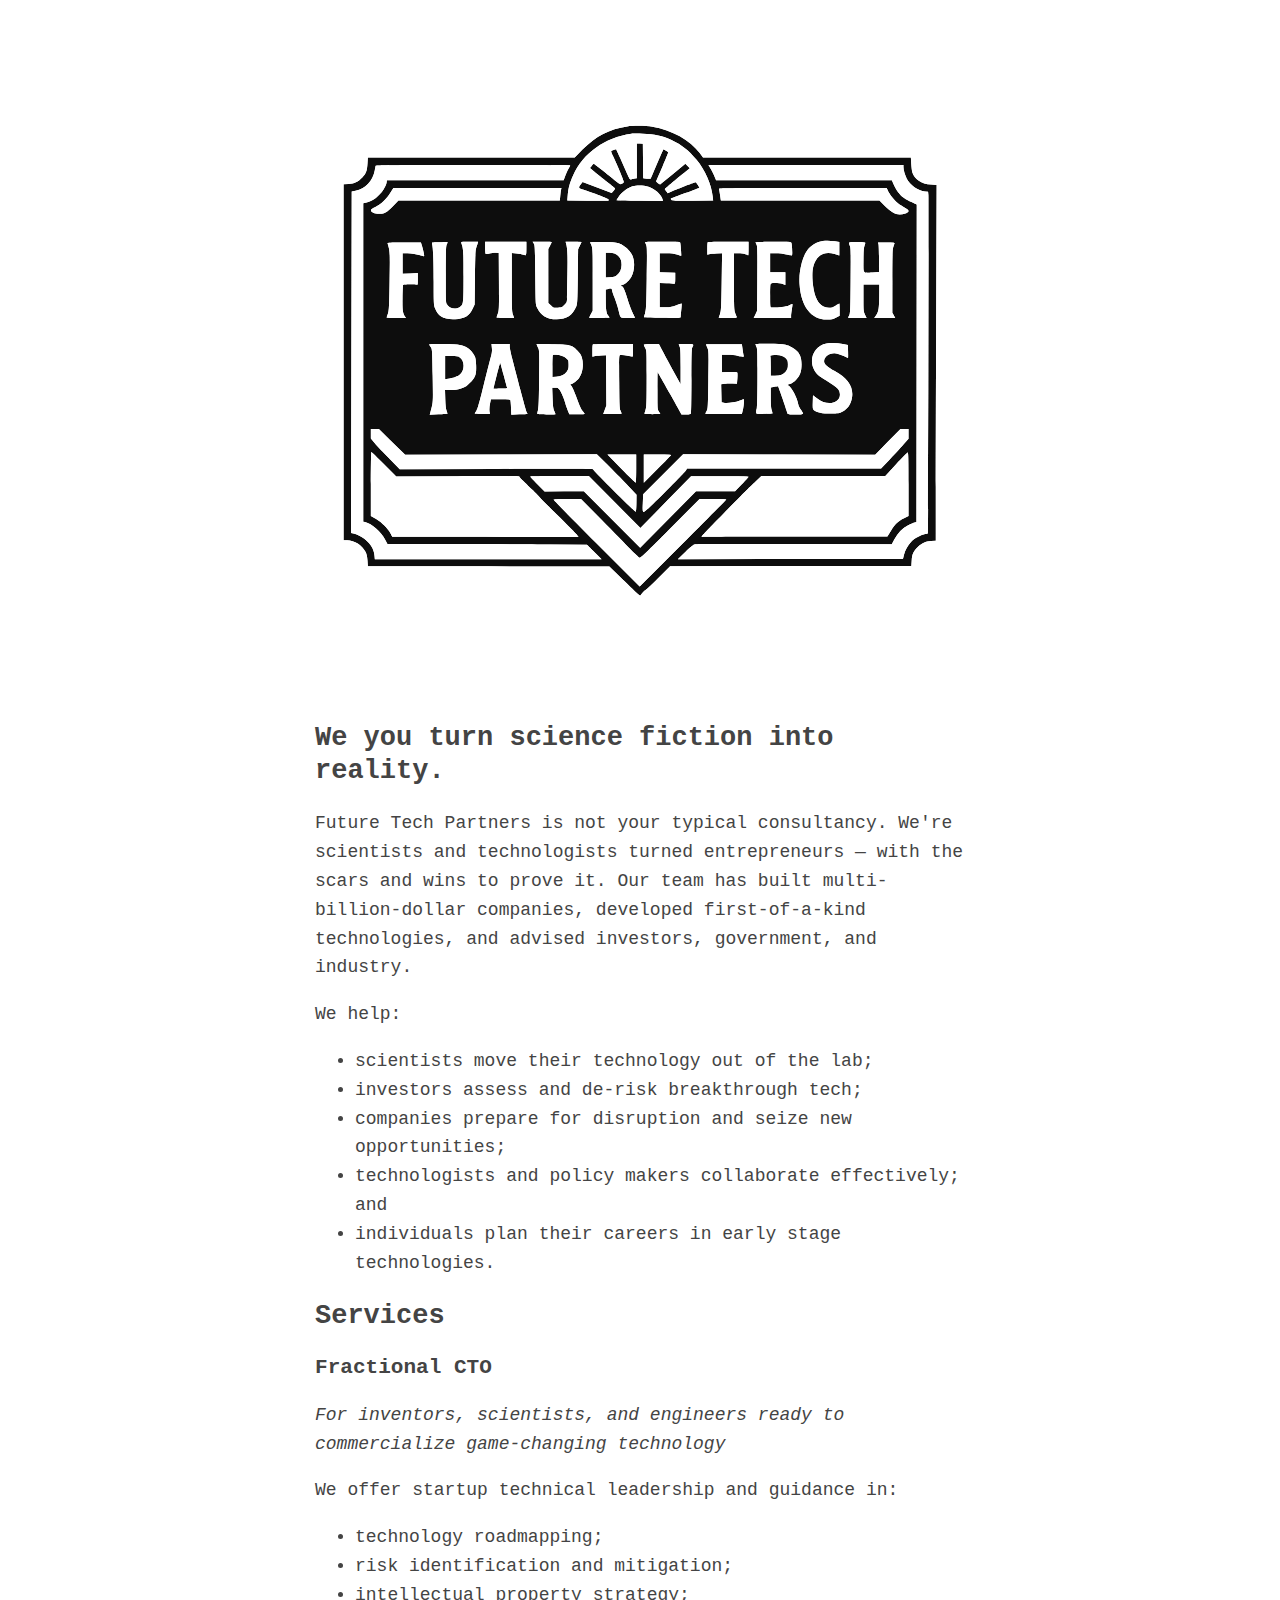
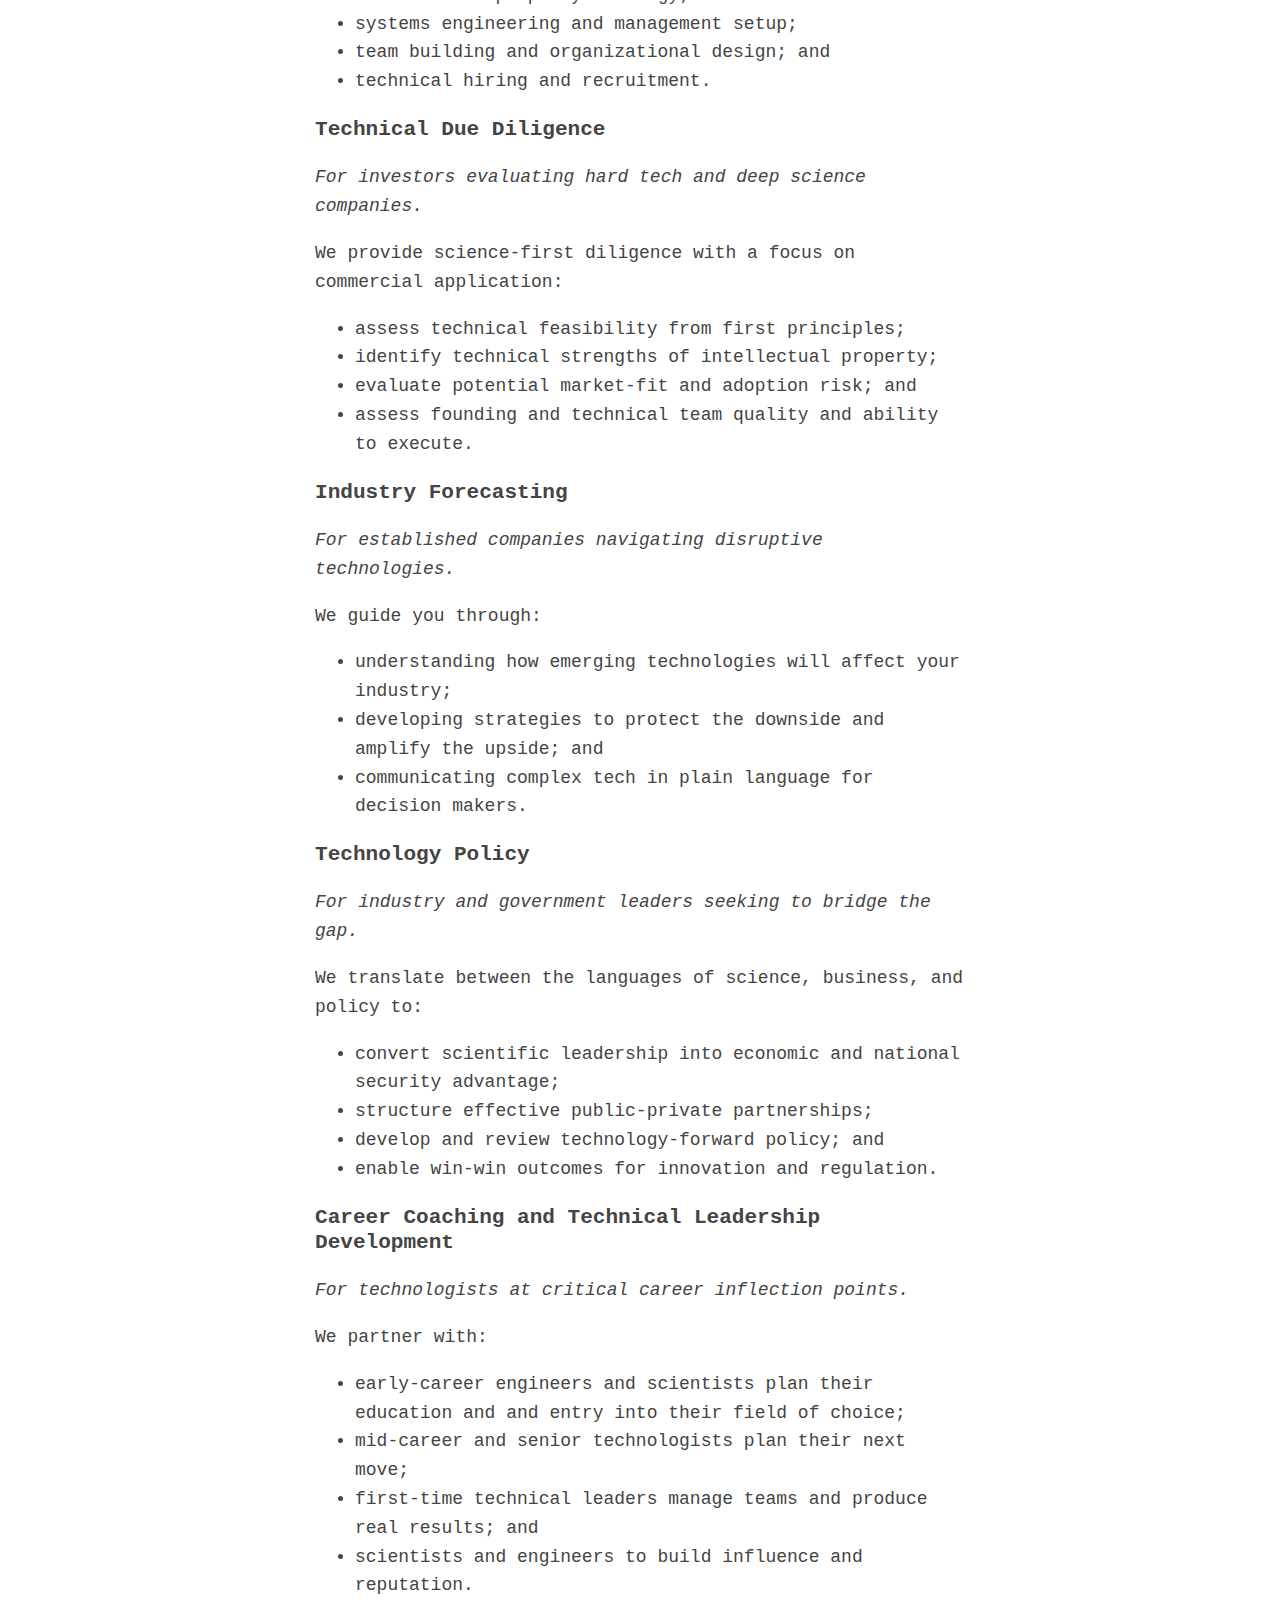
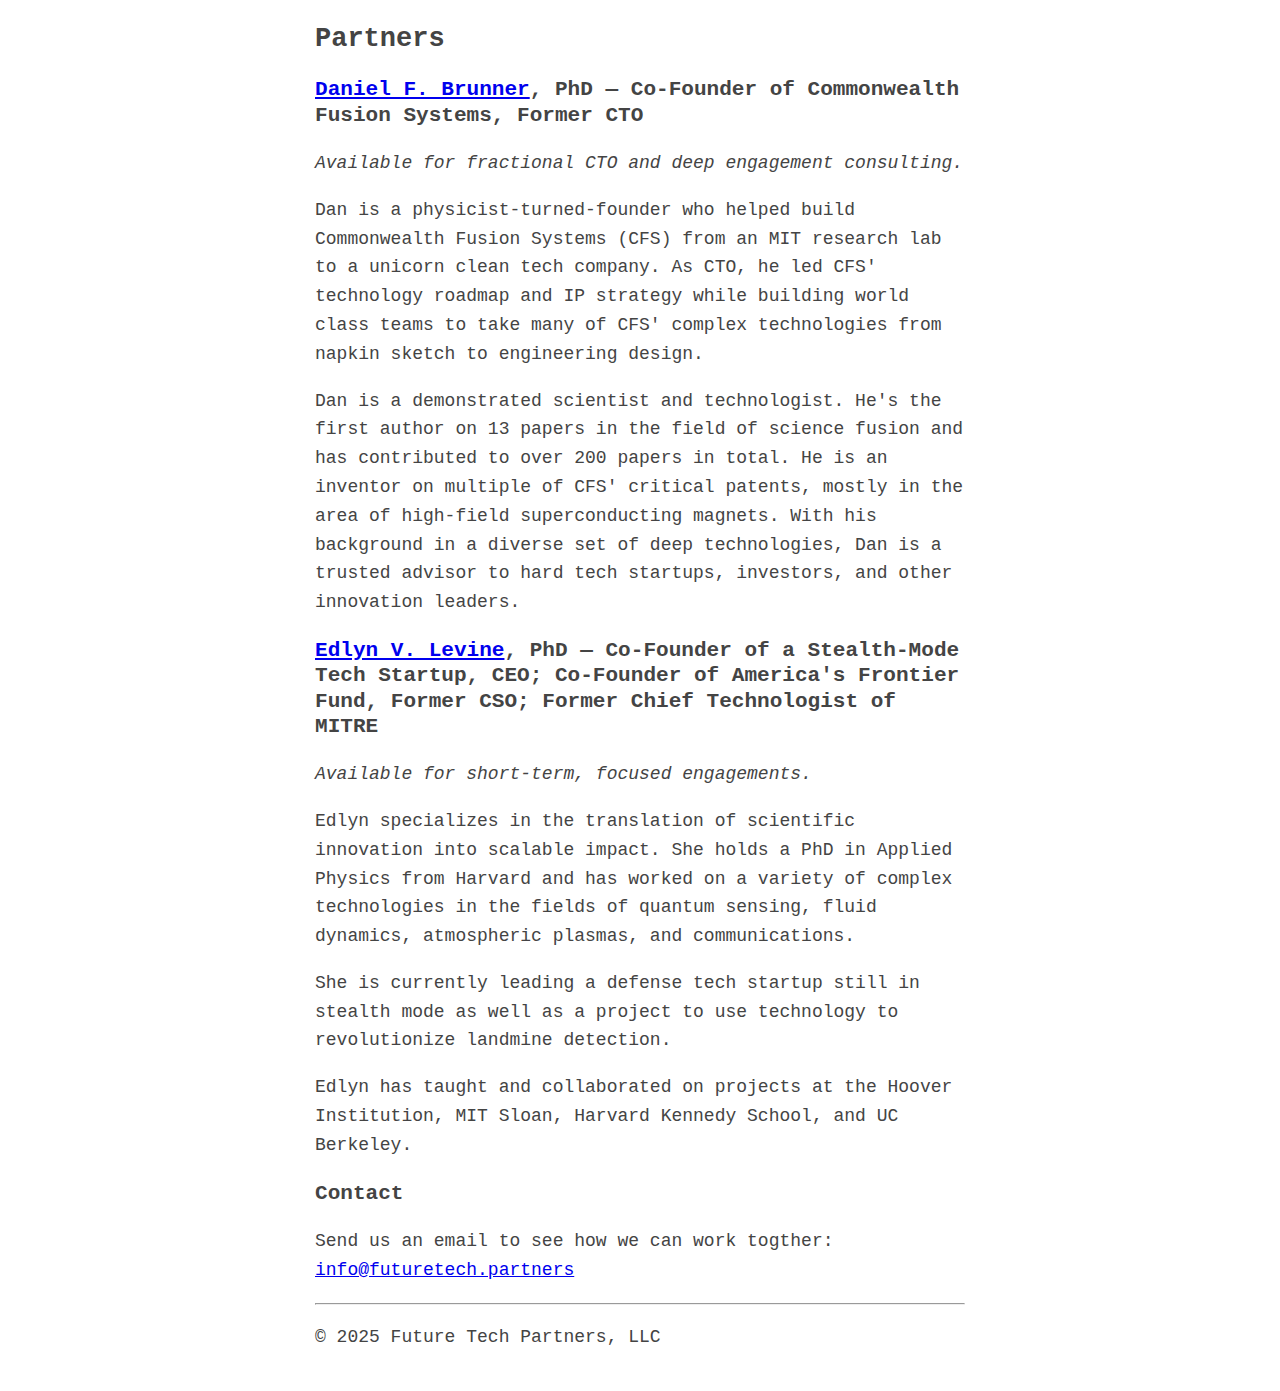
==== commit 0896cd96: "Update index.htm" ====
--- a/index.htm
+++ b/index.htm
@@ -113,6 +113,8 @@
     <p>
 	    Edlyn has taught and collaborated on projects at the Hoover Institution, MIT Sloan, Harvard Kennedy School, and UC Berkeley.
     </p>
+	  <h3>Contact</h3>
+	  <p>Send us an email to see how we can work togther: <a href="info@futuretech.partners">info@futuretech.partners</a></p>
     <hr>
     <p>
       © 2025 Future Tech Partners, LLC 
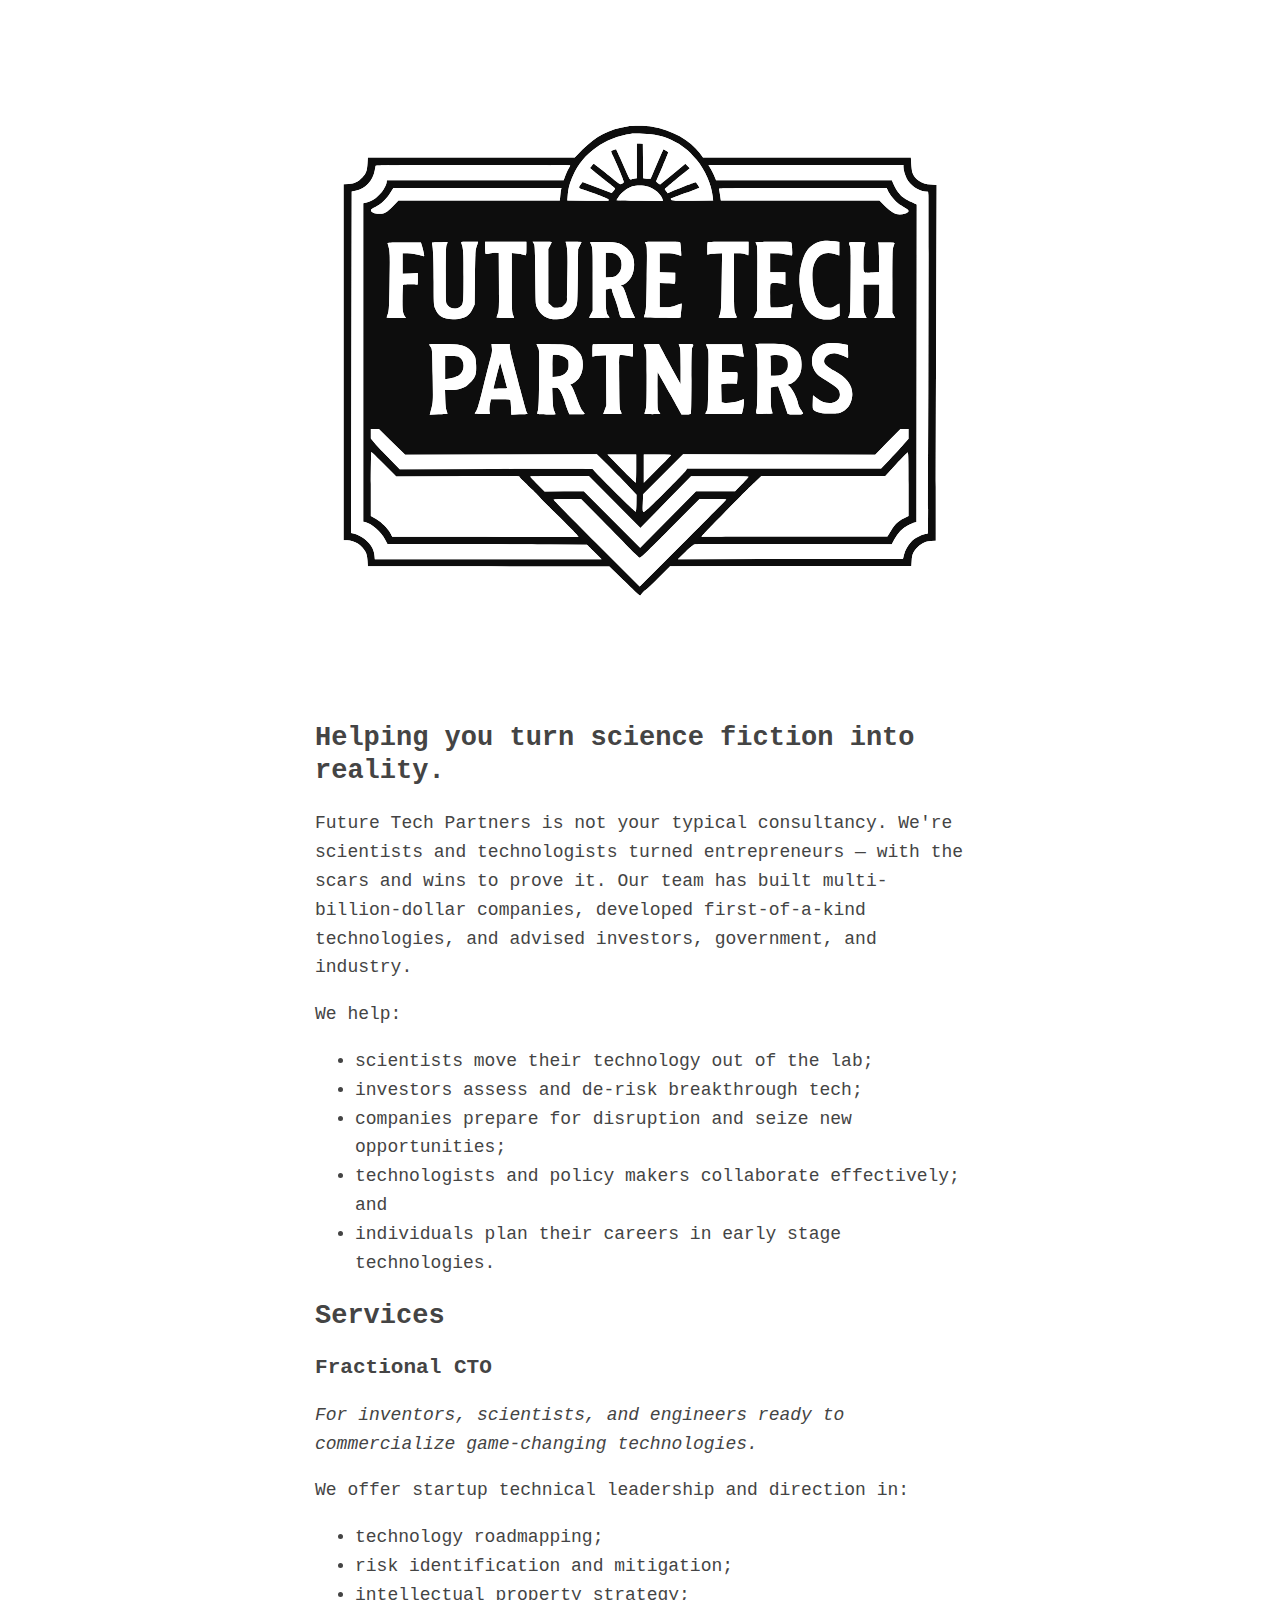
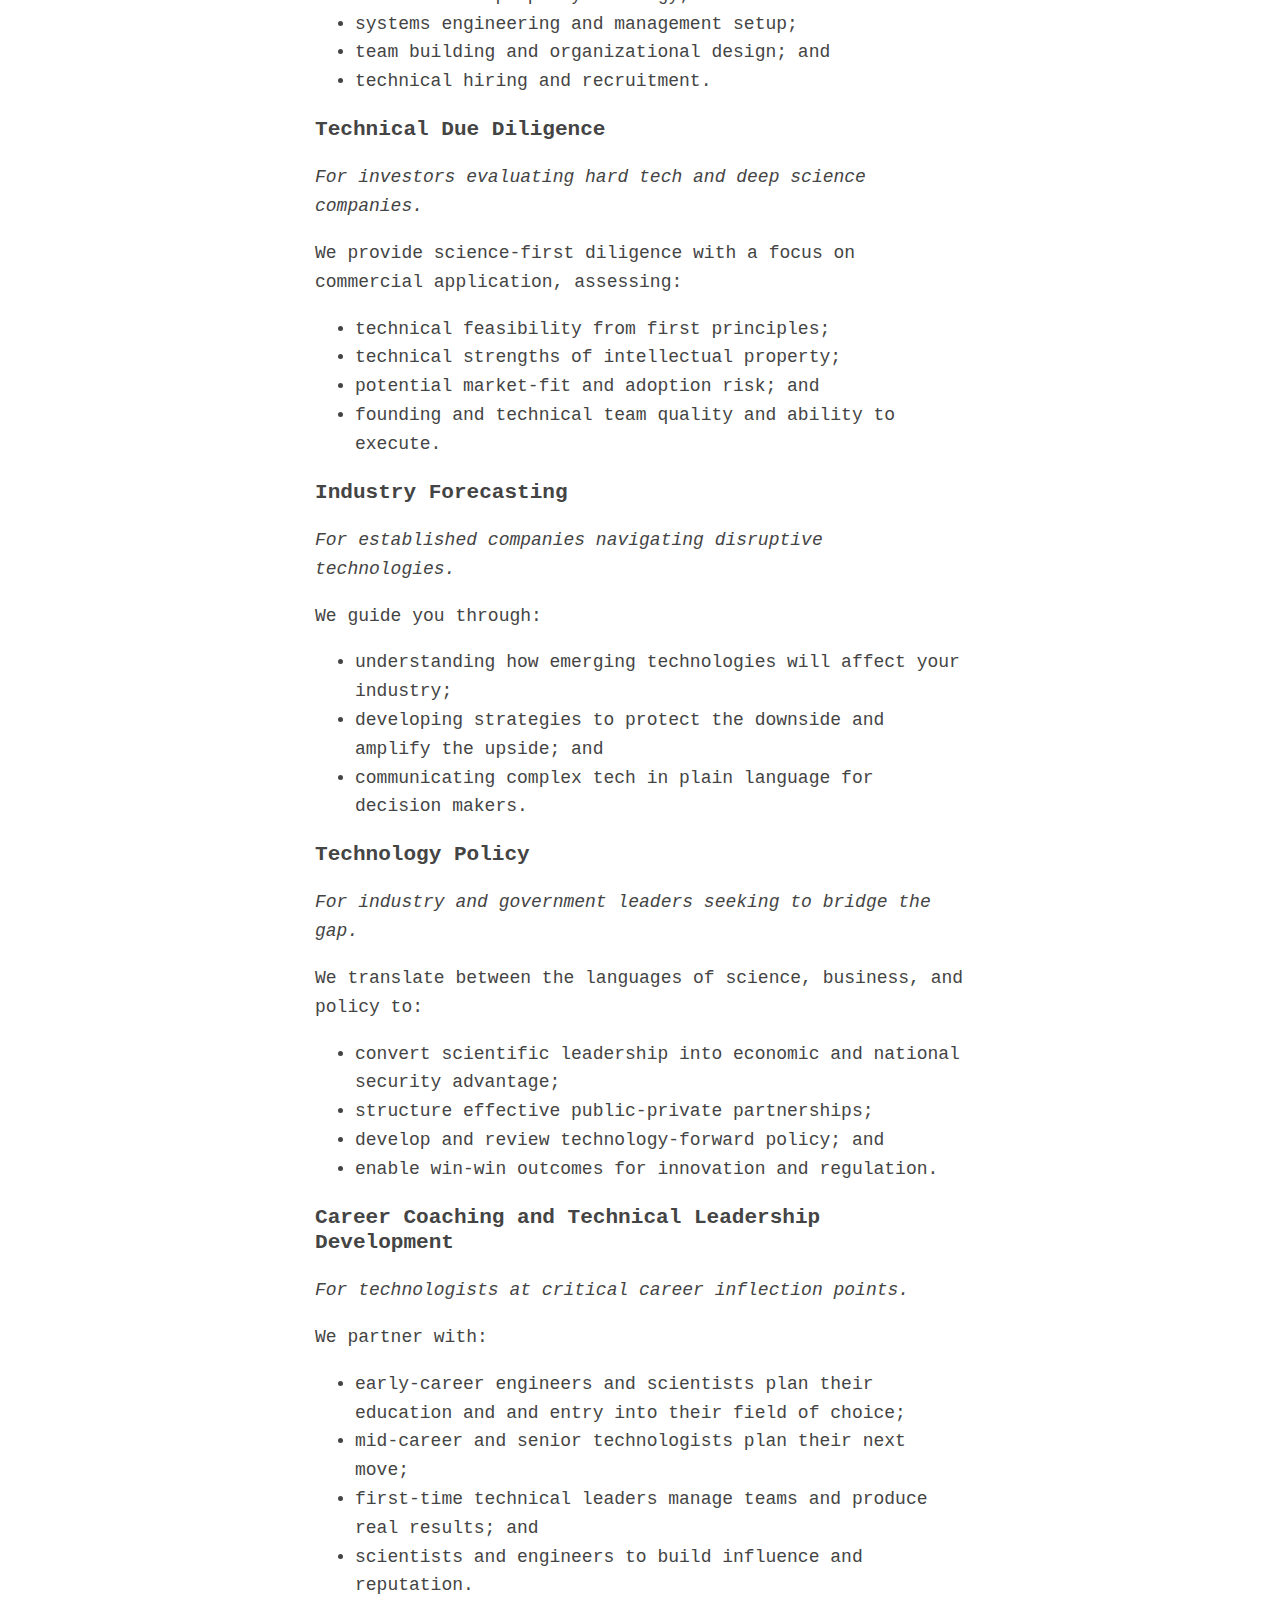
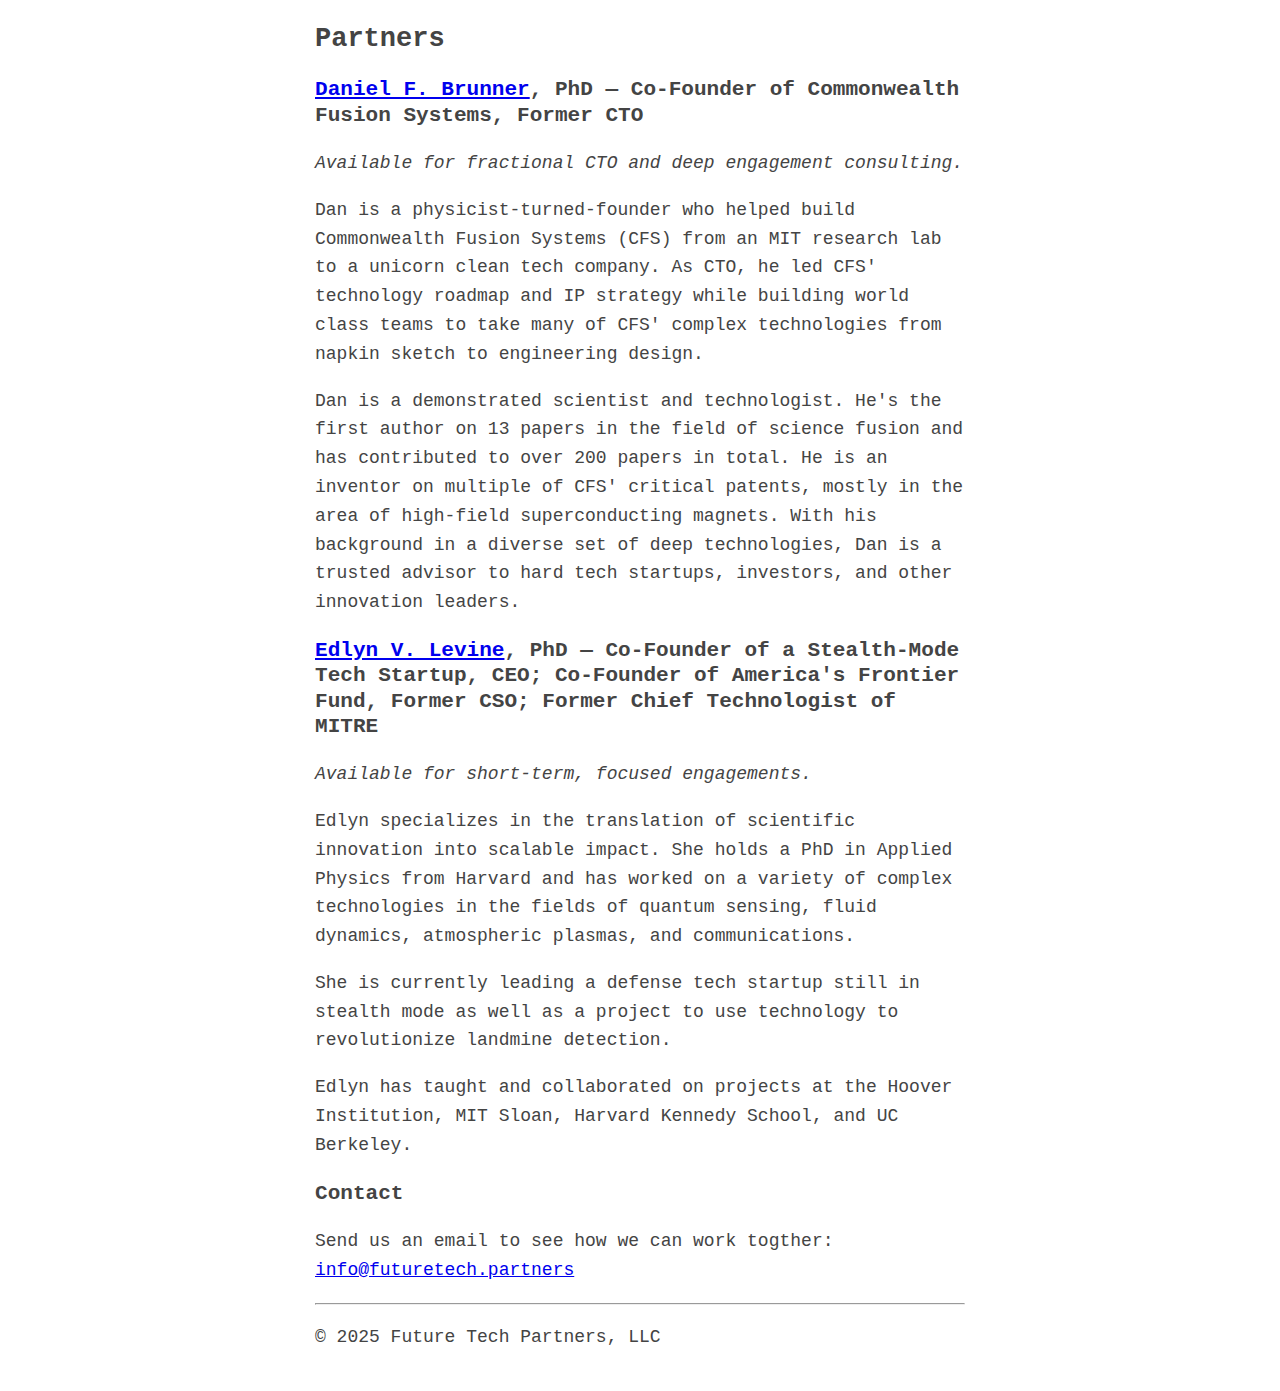
==== commit 773fd460: "Update index.htm" ====
--- a/index.htm
+++ b/index.htm
@@ -11,7 +11,7 @@
   <body>
     <header>
 	    <img src="FTP-logo.svg" alt="FTP logo" style="width: 100%; height: auto;">
-      <h2>We you turn science fiction into reality.</h2>
+      <h2>Helping you turn science fiction into reality.</h2>
       <p>
 	Future Tech Partners is not your typical consultancy. We're scientists and technologists turned entrepreneurs — with the scars and wins to prove it. Our team has built multi-billion-dollar companies, developed first-of-a-kind technologies, and advised investors, government, and industry.
       </p>
@@ -28,10 +28,10 @@
     <h2>Services</h2>
     <h3>Fractional CTO</h3>
     <p>
-      <em>For inventors, scientists, and engineers ready to commercialize game-changing technology</em>
+      <em>For inventors, scientists, and engineers ready to commercialize game-changing technologies.</em>
     </p>
     <p>
-      We offer startup technical leadership and guidance in:
+      We offer startup technical leadership and direction in:
       <ul>
 	<li>technology roadmapping;</li>
 	<li>risk identification and mitigation;</li>
@@ -45,12 +45,12 @@
       <em>For investors evaluating hard tech and deep science companies.</em>
     </p>
     <p>
-      We provide science-first diligence with a focus on commercial application:
+      We provide science-first diligence with a focus on commercial application, assessing:
       <ul>
-	<li>assess technical feasibility from first principles;</li>
-	<li>identify technical strengths of intellectual property;</li>
-	<li>evaluate potential market-fit and adoption risk; and</li>
-	<li>assess founding and technical team quality and ability to execute.</li>
+	<li>technical feasibility from first principles;</li>
+	<li>technical strengths of intellectual property;</li>
+	<li>potential market-fit and adoption risk; and</li>
+	<li>founding and technical team quality and ability to execute.</li>
       </ul>
     </p>
     <h3>Industry Forecasting</h3>
@@ -114,7 +114,7 @@
 	    Edlyn has taught and collaborated on projects at the Hoover Institution, MIT Sloan, Harvard Kennedy School, and UC Berkeley.
     </p>
 	  <h3>Contact</h3>
-	  <p>Send us an email to see how we can work togther: <a href="info@futuretech.partners">info@futuretech.partners</a></p>
+	  <p>Send us an email to see how we can work togther: <a href="mailto:info@futuretech.partners">info@futuretech.partners</a></p>
     <hr>
     <p>
       © 2025 Future Tech Partners, LLC 
